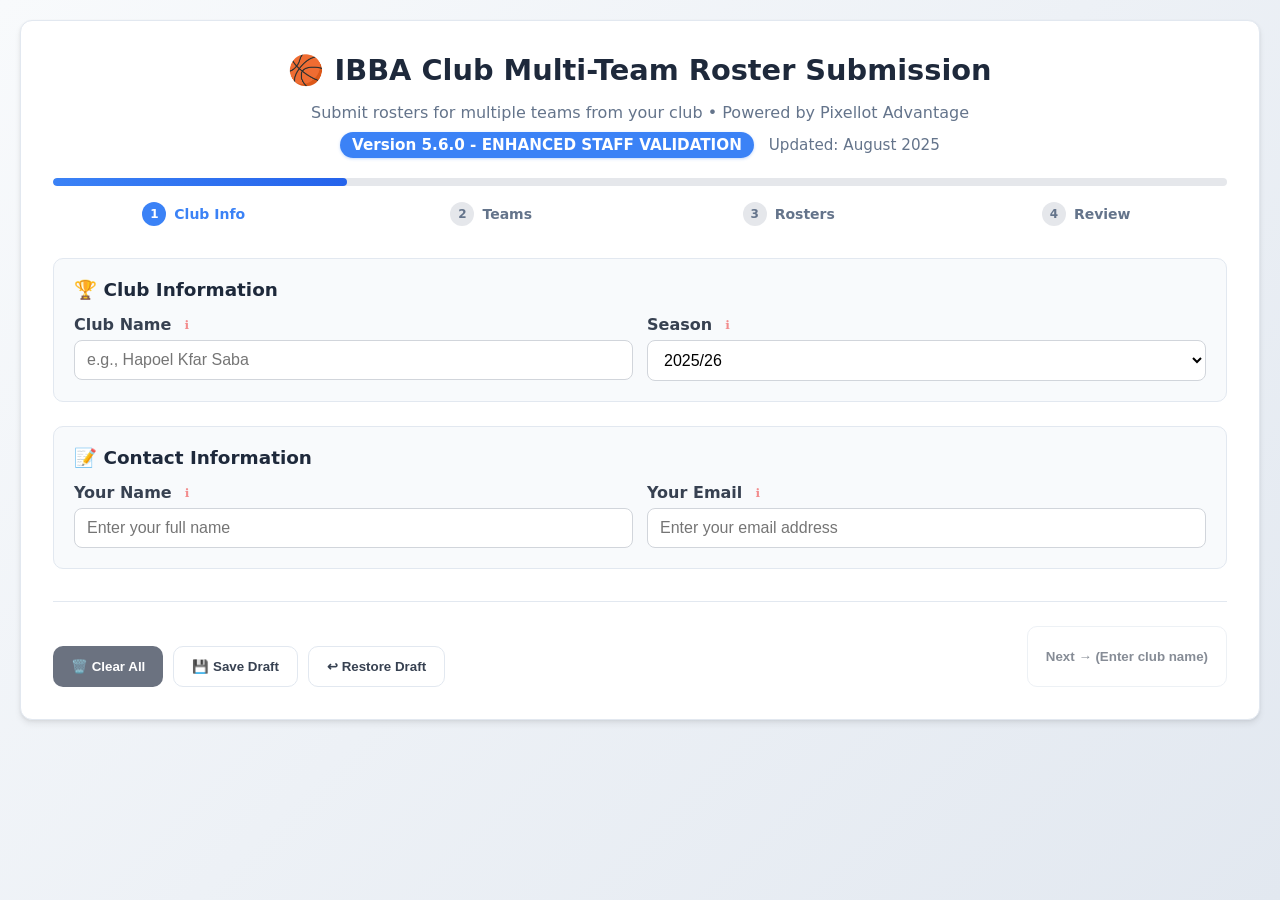
==== index.html @ 39c3c9fa "Update index.html" ====
<!DOCTYPE html>
<html lang="en">
<head>
  <meta charset="UTF-8" />
  <meta name="viewport" content="width=device-width, initial-scale=1" />
  <title>IBBA Club Multi-Team Roster Submission – Pixellot Advantage</title>
  <meta name="description" content="IBBA multi-team roster submission with progress tracking and bulk operations." />

  <style>
    :root {
      --bg: #f8fafc; --bg-2: #e2e8f0; --card: #ffffff; --ink: #1e293b; --ink-2: #374151;
      --muted: #64748b; --brand: #3b82f6; --brand-600: #2563eb; --ok: #10b981; --ok-600: #059669;
      --warn: #f59e0b; --err: #ef4444; --err-bg: #fef2f2; --err-brd: #fecaca; --ring: rgba(59,130,246,.12); --brd: #e2e8f0;
    }
    * { box-sizing: border-box; }
    html, body { height: 100%; }
    body { margin: 0; padding: 20px; min-height: 100vh; background: linear-gradient(135deg, var(--bg) 0%, var(--bg-2) 100%);
      font-family: system-ui, -apple-system, Segoe UI, Roboto, Helvetica, Arial, "Apple Color Emoji", "Segoe UI Emoji"; color: var(--ink); }
    
    .container { max-width: 1400px; margin: 0 auto; background: var(--card); border: 1px solid var(--brd); border-radius: 12px; padding: 32px;
      box-shadow: 0 4px 6px rgba(0,0,0,.07), 0 1px 3px rgba(0,0,0,.06); }
    
    h1 { font-size: clamp(1.8rem, 2.2vw, 2.5rem); font-weight: 800; text-align: center; margin: 0 0 6px; }
    .subtitle { text-align: center; color: var(--muted); margin-bottom: 14px; }
    .version-info { text-align: center; margin-bottom: 24px; font-size: .95rem; color: var(--muted); }
    .version { background: var(--brand); color: #fff; padding: 4px 12px; border-radius: 16px; font-weight: 700; margin-right: 10px; box-shadow: 0 1px 3px rgba(59,130,246,.3); }

    /* Progress Bar */
    .progress-container { margin-bottom: 32px; }
    .progress-bar { width: 100%; height: 8px; background: #e5e7eb; border-radius: 4px; overflow: hidden; margin-bottom: 16px; }
    .progress-fill { height: 100%; background: linear-gradient(90deg, var(--brand), var(--brand-600)); transition: width 0.3s ease; border-radius: 4px; }
    
    .steps { 
      display: flex; 
      flex-direction: row !important; 
      justify-content: space-between; 
      margin-bottom: 16px; 
      gap: 16px; 
    }
    .step { 
      display: flex; 
      flex-direction: row !important;
      align-items: center; 
      flex: 1; 
      justify-content: center; 
    }
    .step-circle { width: 24px; height: 24px; border-radius: 50%; display: flex; align-items: center; justify-content: center; font-size: 12px; font-weight: 700; margin-right: 8px; position: relative; z-index: 1; }
    .step.pending .step-circle { background: #e5e7eb; color: var(--muted); }
    .step.active .step-circle { background: var(--brand); color: white; }
    .step.completed .step-circle { background: var(--ok); color: white; }
    .step-label { font-size: 14px; font-weight: 600; }
    .step.pending .step-label { color: var(--muted); }
    .step.active .step-label { color: var(--brand); }
    .step.completed .step-label { color: var(--ok); }

    /* Form Steps */
    .form-step { display: none; }
    .form-step.active { display: block; animation: fadeIn 0.3s ease; }
    @keyframes fadeIn { from { opacity: 0; transform: translateY(10px); } to { opacity: 1; transform: translateY(0); } }

    .form-section { margin-bottom: 24px; background: #f8fafc; padding: 20px; border-radius: 10px; border: 1px solid var(--brd); }
    .form-section h2 { font-size: 1.15rem; font-weight: 700; margin: 0 0 14px; }
    .grid { display: grid; grid-template-columns: repeat(12, 1fr); gap: 14px; }
    .col-6 { grid-column: span 6; } .col-4 { grid-column: span 4; } .col-3 { grid-column: span 3; } .col-12 { grid-column: 1 / -1; }
    label { display: block; font-weight: 700; color: var(--ink-2); margin-bottom: 6px; }
    input, select { width: 100%; padding: 10px 12px; border: 1px solid #d1d5db; border-radius: 8px; font-size: 16px; background: #fff; }
    input:focus, select:focus { outline: none; border-color: var(--brand); box-shadow: 0 0 0 4px var(--ring); }

    /* Inline field error */
    .field-error { display:none; margin-top:6px; padding:10px 12px; border-radius:8px;
      background: var(--err-bg); border:1px solid var(--err-brd); color:#991b1b; font-weight:600; font-size:.9rem; }
    .input-error { border-color: var(--err) !important; background: var(--err-bg) !important; }

    /* Teams Management */
    .teams-section { margin-bottom: 28px; }
    .teams-section h2 { font-size: 1.35rem; font-weight: 800; margin: 0 0 14px; position: relative; }
    .teams-section h2::after { content: ""; position: absolute; bottom: -6px; left: 0; width: 90px; height: 3px; background: var(--brand); }

    .team-card { background: #fff; border: 2px solid var(--brd); border-radius: 12px; padding: 20px; margin-bottom: 16px; position: relative; transition: all 0.2s ease; }
    .team-card:hover { border-color: var(--brand); box-shadow: 0 4px 12px rgba(59,130,246,0.1); }
    .team-card.complete { border-color: var(--ok); background: linear-gradient(135deg, #f0fdf4 0%, #f9fdf9 100%); }
    .team-card.incomplete { border-color: var(--warn); }

    .team-header { display: flex; justify-content: between; align-items: center; margin-bottom: 16px; }
    .team-title { font-size: 1.2rem; font-weight: 700; color: var(--ink); flex-grow: 1; }
    .team-status { padding: 4px 12px; border-radius: 16px; font-size: 12px; font-weight: 700; text-transform: uppercase; }
    .team-status.complete { background: var(--ok); color: white; }
    .team-status.incomplete { background: var(--warn); color: white; }
    .team-status.empty { background: #e5e7eb; color: var(--muted); }

    .team-info { display: grid; grid-template-columns: 1fr 1fr 1fr auto; gap: 12px; align-items: end; }
    .remove-team { background: var(--err); color: white; border: none; padding: 8px 12px; border-radius: 6px; cursor: pointer; font-weight: 600; }
    .remove-team:hover { background: #dc2626; }

    .add-team-card { border: 2px dashed var(--brd); background: #f9fafb; text-align: center; padding: 40px 20px; border-radius: 12px; cursor: pointer; transition: all 0.2s ease; }
    .add-team-card:hover { border-color: var(--brand); background: #f0f9ff; }
    .add-team-icon { font-size: 2rem; color: var(--brand); margin-bottom: 12px; }

    /* Roster Management */
    .roster-section { margin-bottom: 28px; }
    .roster-section h2 { font-size: 1.35rem; font-weight: 800; margin: 0 0 14px; position: relative; }
    .roster-section h2::after { content: ""; position: absolute; bottom: -6px; left: 0; width: 90px; height: 3px; background: var(--brand); }

    .team-selector { margin-bottom: 20px; }
    .team-tabs { display: flex; gap: 8px; margin-bottom: 20px; flex-wrap: wrap; }
    .team-tab { padding: 10px 16px; border: 2px solid var(--brd); border-radius: 8px; background: #fff; cursor: pointer; font-weight: 600; transition: all 0.2s ease; position: relative; }
    .team-tab:hover { border-color: var(--brand); }
    .team-tab.active { border-color: var(--brand); background: var(--brand); color: white; }
    .team-tab.complete::after { content: "✓"; position: absolute; top: -8px; right: -8px; background: var(--ok); color: white; border-radius: 50%; width: 20px; height: 20px; display: flex; align-items: center; justify-content: center; font-size: 12px; font-weight: 700; }

    table { width: 100%; border-collapse: collapse; background: #fff; border-radius: 10px; overflow: hidden; border: 1px solid var(--brd); }
    th { background: #f8fafc; color: #374151; padding: 12px 10px; text-align: left; font-size: .8rem; text-transform: uppercase; letter-spacing: .4px; border-bottom: 2px solid #e5e7eb; }
    td { padding: 8px 10px; border-bottom: 1px solid #f3f4f6; }
    tr:hover { background: #f9fafb; } tr:nth-child(even) { background: #fbfcff; }
    .staff-row { background: #f0f9ff !important; }
    .jersey-input { text-align: center; font-weight: 700; }
    .duplicate { border-color: var(--err) !important; background: var(--err-bg) !important; }
    .invalid-email { border-color: var(--err) !important; background: var(--err-bg) !important; }

    /* Bulk Operations */
    .bulk-ops { margin-bottom: 16px; padding: 20px; background: linear-gradient(135deg, #f0f9ff 0%, #e0f2fe 100%); border: 1px solid #0ea5e9; border-radius: 12px; }
    .bulk-ops h3 { margin: 0 0 16px; font-size: 16px; font-weight: 700; color: #0369a1; display: flex; align-items: center; gap: 8px; }
    
    .bulk-workflow { display: flex; gap: 24px; align-items: flex-start; margin-bottom: 16px; }
    .bulk-step { display: flex; align-items: flex-start; gap: 12px; flex: 1; }
    .step-number { width: 28px; height: 28px; background: var(--brand); color: white; border-radius: 50%; display: flex; align-items: center; justify-content: center; font-size: 14px; font-weight: 700; flex-shrink: 0; margin-top: 4px; }
    .step-content { display: flex; flex-direction: column; gap: 6px; width: 100%; }
    .step-content label { font-size: 14px; font-weight: 600; color: #1e40af; margin: 0; }
    .step-content small { color: #64748b; font-size: 12px; line-height: 1.3; }
    
    .bulk-select-all { display: flex; align-items: center; gap: 8px; cursor: pointer; }
    .bulk-select-all input { width: auto; margin: 0; }
    
    .bulk-select { padding: 8px 12px; border: 1px solid #d1d5db; border-radius: 8px; font-size: 14px; background: white; width: 100%; }
    .bulk-step .btn { margin-right: 8px; margin-bottom: 4px; padding: 8px 16px; font-size: 14px; }
    
    .bulk-status { padding: 12px 16px; background: rgba(59, 130, 246, 0.1); border: 1px solid rgba(59, 130, 246, 0.2); border-radius: 8px; text-align: center; }
    .bulk-status span { font-weight: 600; color: var(--brand); }
    
    .selected-row { background-color: #dbeafe !important; border-left: 4px solid var(--brand) !important; }

    .status { display: none; padding: 12px 14px; border-radius: 10px; margin-bottom: 12px; font-weight: 600; }
    .status--warn { background: var(--err-bg); color: #991b1b; border: 1px solid var(--err-brd); }
    .status--ok { background: #f0fdf4; color: #166534; border: 1px solid #bbf7d0; }

    .buttons { display: flex; flex-wrap: wrap; gap: 10px; justify-content: center; margin-top: 20px; }
    .btn { padding: 12px 18px; border: none; border-radius: 10px; font-weight: 800; cursor: pointer; transition: transform .12s ease, background .12s ease, opacity .12s ease; }
    .btn:disabled { opacity: .6; cursor: not-allowed; }
    .btn-primary { background: var(--brand); color: #fff; } .btn-primary:hover:not(:disabled) { background: var(--brand-600); transform: translateY(-1px); }
    .btn-secondary { background: #6b7280; color: #fff; } .btn-secondary:hover:not(:disabled) { background: #4b5563; transform: translateY(-1px); }
    .btn-success { background: var(--ok); color: #fff; } .btn-success:hover:not(:disabled) { background: var(--ok-600); transform: translateY(-1px); }
    .btn-outline { background: transparent; color: var(--ink-2); border: 1px solid var(--brd); }

    .loading { display: none; text-align: center; color: var(--brand); font-weight: 800; margin-top: 10px; }
    .table-tools { display: flex; gap: 8px; align-items: center; margin-bottom: 10px; flex-wrap: wrap; }

    .step-navigation { display: flex; justify-content: space-between; margin-top: 32px; padding-top: 24px; border-top: 1px solid var(--brd); }

    .no-teams-message { text-align: center; padding: 60px 20px; color: var(--muted); }
    .no-teams-message .icon { font-size: 3rem; margin-bottom: 16px; }

    .overview-grid { display: grid; grid-template-columns: repeat(auto-fit, minmax(300px, 1fr)); gap: 20px; }
    .overview-card { background: #fff; border: 1px solid var(--brd); border-radius: 10px; padding: 20px; }
    .overview-card h3 { margin: 0 0 12px; color: var(--brand); }
    .overview-stats { display: flex; gap: 16px; margin-bottom: 12px; }
    .stat { text-align: center; }
    .stat-number { font-size: 1.5rem; font-weight: 700; color: var(--brand); }
    .stat-label { font-size: 12px; color: var(--muted); text-transform: uppercase; }

    /* Mandatory field indicator */
    .required::after {
      content: " *";
      color: var(--err);
      font-weight: bold;
    }

    /* Tooltip styles */
    .tooltip {
      position: relative;
      cursor: help;
      display: inline-block;
    }

    .tooltip::after {
      content: "ℹ️";
      position: absolute;
      right: -18px;
      top: 50%;
      transform: translateY(-50%);
      font-size: 12px;
      opacity: 0.6;
      pointer-events: none;
    }

    .tooltip:hover::after {
      opacity: 1;
    }

    .tooltip .tooltiptext {
      visibility: hidden;
      width: 260px;
      background-color: #333;
      color: #fff;
      text-align: left;
      border-radius: 6px;
      padding: 8px 12px;
      position: absolute;
      z-index: 1000;
      bottom: 125%;
      left: 0;
      opacity: 0;
      transition: opacity 0.3s;
      font-size: 13px;
      line-height: 1.4;
      box-shadow: 0 4px 12px rgba(0,0,0,0.2);
      pointer-events: none;
    }

    .tooltip .tooltiptext::before {
      content: "";
      position: absolute;
      top: 100%;
      left: 20px;
      border-width: 5px;
      border-style: solid;
      border-color: #333 transparent transparent transparent;
    }

    .tooltip:hover .tooltiptext {
      visibility: visible;
      opacity: 1;
    }

    .tooltip.tooltip-right .tooltiptext {
      left: auto;
      right: 0;
    }

    .tooltip.tooltip-right .tooltiptext::before {
      left: auto;
      right: 20px;
    }

    /* === ENHANCED SUBMISSION PROTECTION STYLES === */
    .form-submitting {
      pointer-events: none !important;
      user-select: none !important;
      position: relative;
    }

    .form-submitting::before {
      content: "";
      position: absolute;
      top: 0;
      left: 0;
      right: 0;
      bottom: 0;
      background: rgba(255, 255, 255, 0.8);
      z-index: 1000;
      cursor: not-allowed;
    }

    .btn-submitting {
      background: #6b7280 !important;
      color: white !important;
      pointer-events: none !important;
      cursor: not-allowed !important;
      position: relative;
    }

    .btn-submitting::after {
      content: "";
      position: absolute;
      top: 50%;
      left: 50%;
      width: 16px;
      height: 16px;
      margin: -8px 0 0 -8px;
      border: 2px solid transparent;
      border-top-color: #ffffff;
      border-radius: 50%;
      animation: spin 1s linear infinite;
    }

    @keyframes spin {
      0% { transform: rotate(0deg); }
      100% { transform: rotate(360deg); }
    }

    .pulse-dot {
      width: 8px;
      height: 8px;
      background: #3b82f6;
      border-radius: 50%;
      animation: pulse 1s ease-in-out infinite;
    }

    @keyframes pulse {
      0%, 100% { opacity: 0.5; transform: scale(1); }
      50% { opacity: 1; transform: scale(1.2); }
    }

    .quick-message {
      position: fixed;
      top: 20px;
      right: 20px;
      padding: 15px 20px;
      border-radius: 8px;
      font-weight: 600;
      z-index: 10001;
      animation: slideInRight 0.3s ease;
    }

    .quick-message.warning {
      background: #fbbf24;
      color: white;
    }

    .quick-message.info {
      background: #3b82f6;
      color: white;
    }

    @keyframes slideInRight {
      from { opacity: 0; transform: translateX(100px); }
      to { opacity: 1; transform: translateX(0); }
    }

    @media (max-width: 900px) {
      .tooltip::after {
        right: -15px;
        font-size: 11px;
      }
      
      .tooltip .tooltiptext {
        width: 220px;
        font-size: 12px;
        left: -50px;
        max-width: calc(100vw - 40px);
      }
      
      .tooltip.tooltip-right .tooltiptext {
        right: -50px;
        left: auto;
      }
    }

    @media (max-width: 600px) {
      .col-6, .col-4, .col-3 { grid-column: 1 / -1; }
      .container { padding: 18px; }
      table { display: block; overflow-x: auto; white-space: nowrap; }
      .bulk-workflow { flex-direction: column; gap: 16px; }
      .bulk-step { flex-direction: row; align-items: center; }
      .step-content { margin-left: 8px; }
      .steps { flex-direction: column; gap: 8px; }
      .step::after { display: none; }
      .team-info { grid-template-columns: 1fr; gap: 12px; }
      .team-tabs { justify-content: center; }
      .overview-grid { grid-template-columns: 1fr; }
      
      .tooltip .tooltiptext {
        width: 200px;
        left: -75px;
      }
      
      .tooltip.tooltip-right .tooltiptext {
        right: -75px;
        left: auto;
      }
    }
  </style>
</head>
<body>
  <div class="container" role="main">
    <h1>🏀 IBBA Club Multi-Team Roster Submission</h1>
    <p class="subtitle">Submit rosters for multiple teams from your club • Powered by Pixellot Advantage</p>

    <div class="version-info" aria-live="polite">
      <span id="versionBadge" class="version">Version 5.6.0 - ENHANCED STAFF VALIDATION</span>
      <span class="date">Updated: August 2025</span>
    </div>

    <!-- Progress Indicator -->
    <div class="progress-container">
      <div class="progress-bar">
        <div id="progressFill" class="progress-fill" style="width: 25%"></div>
      </div>
      <div class="steps">
        <div class="step active" data-step="1">
          <div class="step-circle">1</div>
          <div class="step-label">Club Info</div>
        </div>
        <div class="step pending" data-step="2">
          <div class="step-circle">2</div>
          <div class="step-label">Teams</div>
        </div>
        <div class="step pending" data-step="3">
          <div class="step-circle">3</div>
          <div class="step-label">Rosters</div>
        </div>
        <div class="step pending" data-step="4">
          <div class="step-circle">4</div>
          <div class="step-label">Review</div>
        </div>
      </div>
    </div>

    <form id="clubForm" novalidate>
      <!-- Step 1: Club Information -->
      <div class="form-step active" data-step="1">
        <section class="form-section" aria-labelledby="club-info-h">
          <h2 id="club-info-h">🏆 Club Information</h2>
          <div class="grid">
            <div class="col-6">
              <label for="clubName" class="required tooltip">Club Name
                <span class="tooltiptext">Enter your basketball club's official name (e.g., "Hapoel Kfar Saba", "Maccabi Tel Aviv")</span>
              </label>
              <input id="clubName" name="clubName" type="text" placeholder="e.g., Hapoel Kfar Saba" autocomplete="organization" required />
              <div id="clubNameError" class="field-error" role="alert" aria-live="assertive"></div>
            </div>
            <div class="col-6">
              <label for="season" class="required tooltip">Season
                <span class="tooltiptext">Select the basketball season year for this roster submission</span>
              </label>
              <select id="season" name="season" required></select>
              <div id="seasonError" class="field-error" role="alert" aria-live="assertive"></div>
            </div>
          </div>
        </section>

        <section class="form-section" aria-labelledby="contact-h">
          <h2 id="contact-h">📝 Contact Information</h2>
          <div class="grid">
            <div class="col-6">
              <label for="submitterName" class="required tooltip">Your Name
                <span class="tooltiptext">Enter your full name as the person submitting this roster (coach, manager, or club official)</span>
              </label>
              <input id="submitterName" name="submitterName" type="text" placeholder="Enter your full name" autocomplete="name" required />
              <div id="submitterNameError" class="field-error" role="alert" aria-live="assertive"></div>
            </div>
            <div class="col-6">
              <label for="submitterEmail" class="required tooltip">Your Email
                <span class="tooltiptext">Enter your email address - this will be included in the CSV file for contact purposes</span>
              </label>
              <input id="submitterEmail" name="submitterEmail" type="email" placeholder="Enter your email address" autocomplete="email" inputmode="email" required />
              <div id="submitterEmailError" class="field-error" role="alert" aria-live="assertive"></div>
            </div>
          </div>
        </section>
      </div>

      <!-- Step 2: Teams Management -->
      <div class="form-step" data-step="2">
        <section class="teams-section" aria-labelledby="teams-h">
          <h2 id="teams-h">👥 Team Management</h2>
          <p class="subtitle">Add all the teams from your club that need roster submission</p>
          
          <div id="teamsContainer">
            <!-- Teams will be added here dynamically -->
          </div>
          
          <div class="add-team-card" id="addTeamCard">
            <div class="add-team-icon">➕</div>
            <h3>Add New Team</h3>
            <p>Click to add another team to your club</p>
          </div>
        </section>
      </div>

      <!-- Step 3: Rosters -->
      <div class="form-step" data-step="3">
        <div id="noTeamsMessage" class="no-teams-message">
          <div class="icon">🏀</div>
          <h3>No Teams Added Yet</h3>
          <p>Go back to step 2 to add teams before managing rosters</p>
        </div>

        <div id="rosterManagement" style="display: none;">
          <section class="roster-section" aria-labelledby="roster-h">
            <h2 id="roster-h">📝 Team Rosters</h2>
            
            <div class="team-selector">
              <p class="subtitle">Select a team to manage its roster</p>
              <div id="teamTabs" class="team-tabs">
                <!-- Team tabs will be added here dynamically -->
              </div>
            </div>

            <div id="activeRosterSection" style="display: none;">
              <div id="dupWarn" class="status status--warn" role="alert" aria-live="assertive"></div>
              <div id="emailWarn" class="status status--warn" role="alert" aria-live="assertive"></div>
              
              <!-- Players Section -->
              <div class="roster-section">
                <h3>🎯 Players</h3>
                
                <!-- Bulk Operations -->
                <div class="bulk-ops">
                  <h3>⚡ Bulk Operations</h3>
                  <div class="bulk-workflow">
                    <div class="bulk-step">
                      <span class="step-number">1</span>
                      <div class="step-content">
                        <label class="bulk-select-all">
                          <input type="checkbox" id="selectAllPlayers">
                          <strong>Select Players</strong>
                        </label>
                        <small>Check individual players below or use "Select All"</small>
                      </div>
                    </div>
                    
                    <div class="bulk-step">
                      <span class="step-number">2</span>
                      <div class="step-content">
                        <label for="bulkPosition"><strong>Choose Position</strong></label>
                        <select id="bulkPosition" class="bulk-select">
                          <option value="">Choose position to apply...</option>
                          <option value="G">🏃‍♂️ Guard (G)</option>
                          <option value="F">🏀 Forward (F)</option>
                          <option value="C">🏢 Center (C)</option>
                        </select>
                      </div>
                    </div>
                    
                    <div class="bulk-step">
                      <span class="step-number">3</span>
                      <div class="step-content">
                        <button type="button" class="btn btn-primary" id="applyBulkPosition">
                          ✨ Apply Position
                        </button>
                        <button type="button" class="btn btn-outline" id="clearSelected">
                          🗑️ Clear Selection
                        </button>
                      </div>
                    </div>
                  </div>
                  
                  <div id="bulkStatus" class="bulk-status">
                    <span id="selectionCount">0 players selected</span>
                  </div>
                </div>

                <div class="table-tools">
                  <button type="button" class="btn btn-outline" id="addRowBtn">+ Add Player</button>
                  <button type="button" class="btn btn-outline" id="removeRowBtn">− Remove Last</button>
                  <span id="rowCountHelp" class="subtitle" aria-live="polite">0 rows</span>
                </div>
                
                <table aria-describedby="rowCountHelp">
                  <thead>
                    <tr>
                      <th style="width:40px">Select</th>
                      <th style="width:64px">S/N</th>
                      <th style="width:90px">Jersey #</th>
                      <th style="min-width:160px">First Name</th>
                      <th style="min-width:160px">Last Name</th>
                      <th style="width:90px">Height (CM)</th>
                      <th style="width:100px">Position</th>
                      <th style="min-width:220px">Email Address</th>
                    </tr>
                  </thead>
                  <tbody id="playersTable"></tbody>
                </table>
              </div>

              <!-- Staff Section -->
              <div class="roster-section">
                <h3>👨‍💼 Coaching Staff</h3>
                <p class="subtitle" style="margin-bottom: 16px; font-size: 14px; color: #64748b;">
                  <strong>Head Coach:</strong> All fields required. 
                  <strong>Other Staff:</strong> If first name is entered, all fields (first name, last name, email, and phone) are required.
                </p>
                <table>
                  <thead>
                    <tr>
                      <th style="width:64px">S/N</th>
                      <th style="width:140px">Role</th>
                      <th>First Name</th>
                      <th>Last Name</th>
                      <th style="width:100px">Position</th>
                      <th>Email Address</th>
                      <th style="width:140px">Phone</th>
                    </tr>
                  </thead>
                  <tbody id="staffTable">
                    <tr class="staff-row">
                      <td>17</td>
                      <td><strong>Head Coach</strong></td>
                      <td><input type="text" name="coach_first" placeholder="First name" required /></td>
                      <td><input type="text" name="coach_last" placeholder="Last name" required /></td>
                      <td>-</td>
                      <td><input type="email" name="coach_email" placeholder="Email" required /></td>
                      <td><input type="tel" name="coach_phone" placeholder="Phone" inputmode="tel" required /></td>
                    </tr>
                    <tr class="staff-row">
                      <td>18</td>
                      <td><strong>Asst. Coach</strong></td>
                      <td><input type="text" name="asst1_first" placeholder="First name" /></td>
                      <td><input type="text" name="asst1_last" placeholder="Last name" /></td>
                      <td>-</td>
                      <td><input type="email" name="asst1_email" placeholder="Email" /></td>
                      <td><input type="tel" name="asst1_phone" placeholder="Phone" inputmode="tel" /></td>
                    </tr>
                    <tr class="staff-row">
                      <td>19</td>
                      <td><strong>Asst. Coach</strong></td>
                      <td><input type="text" name="asst2_first" placeholder="First name" /></td>
                      <td><input type="text" name="asst2_last" placeholder="Last name" /></td>
                      <td>-</td>
                      <td><input type="email" name="asst2_email" placeholder="Email" /></td>
                      <td><input type="tel" name="asst2_phone" placeholder="Phone" inputmode="tel" /></td>
                    </tr>
                    <tr class="staff-row">
                      <td>20</td>
                      <td><strong>Asst. Coach</strong></td>
                      <td><input type="text" name="asst3_first" placeholder="First name" /></td>
                      <td><input type="text" name="asst3_last" placeholder="Last name" /></td>
                      <td>-</td>
                      <td><input type="email" name="asst3_email" placeholder="Email" /></td>
                      <td><input type="tel" name="asst3_phone" placeholder="Phone" inputmode="tel" /></td>
                    </tr>
                    <tr class="staff-row">
                      <td>21</td>
                      <td><strong>GM</strong></td>
                      <td><input type="text" name="gm_first" placeholder="First name" /></td>
                      <td><input type="text" name="gm_last" placeholder="Last name" /></td>
                      <td>-</td>
                      <td><input type="email" name="gm_email" placeholder="Email" /></td>
                      <td><input type="tel" name="gm_phone" placeholder="Phone" inputmode="tel" /></td>
                    </tr>
                  </tbody>
                </table>
              </div>
            </div>
          </section>
        </div>
      </div>

      <!-- Step 4: Review -->
      <div class="form-step" data-step="4">
        <section class="form-section">
          <h2>📋 Review Your Submission</h2>
          <div id="reviewContent"></div>
        </section>
      </div>

      <!-- Navigation Buttons -->
      <div class="step-navigation">
        <button type="button" class="btn btn-secondary" id="prevBtn" style="display: none;">← Previous</button>
        <div class="buttons">
          <button type="button" class="btn btn-secondary" id="clearBtn">🗑️ Clear All</button>
          <button type="button" class="btn btn-outline" id="saveBtn">💾 Save Draft</button>
          <button type="button" class="btn btn-outline" id="restoreBtn">↩ Restore Draft</button>
          <button type="button" class="btn btn-success" id="newBtn" style="display:none">📋 New Submission</button>
        </div>
        <button type="button" class="btn btn-primary" id="nextBtn">Next →</button>
        <button type="submit" class="btn btn-primary" id="submitBtn" style="display: none;">🚀 Submit All Teams</button>
      </div>

      <div id="loading" class="loading">🔄 Submitting your club rosters...</div>
      <div id="okMsg" class="status status--ok" role="status" aria-live="polite">✅ All team rosters submitted successfully!</div>
    </form>
  </div>

  <script>
    // === Configuration ===
    const EmailJSConfig = Object.freeze({
      publicKey: "_r4Y7hg0AGi5DhIcF",
      serviceId: "service_4bdvcf9",
      templateId: "template_6o8secn"
    });

    const DATA_SINK_URL = 'https://script.google.com/macros/s/AKfycbxchgyxazvH9t4N0prpLTboqeAlb6kRz6xUj-klQ1HIYtrZjs9qeKxWVqTttVJKdREj/exec';
    const DATA_SINK_KEY = 'Pixellot2@25';

    const APP_VERSION = '5.6.0 - ENHANCED STAFF VALIDATION';
    const BUILD_DATE = new Date().toISOString().slice(0,10);

    const CURRENT_SEASON_START_YEAR = 2025;
    const NEXT_SEASON_START_YEAR = 2026;
    const SWITCHOVER_DATE = new Date(2026, 7, 1);
    const FORCE_EXPOSE_NEXT_SEASON = false;

    const DEFAULT_PLAYER_ROWS = 16;
    const HARD_MAX_PLAYERS = 40;
    const MIN_REQUIRED_PLAYERS = 8; // Minimum required players per team
    const STORAGE_KEY = "ibbaMultiTeamDraft_v560"; // bumped for enhanced staff validation

    // === ENHANCED SUBMISSION PROTECTION GLOBALS ===
    let submissionState = {
      isSubmitting: false,
      lastSubmissionTime: 0,
      submissionId: null
    };

    const MIN_SUBMISSION_INTERVAL = 30000; // 30 seconds between attempts

    // === Data Structure ===
    let clubData = {
      clubName: '',
      season: '',
      submitterName: '',
      submitterEmail: '',
      teams: [] // { id, nickname, ageGroup, league, players: [], staff: [] }
    };

    let currentStep = 1;
    let totalSteps = 4;
    let activeTeamId = null;
    let teamIdCounter = 1;

    // === Enhanced Email Validation & Typo Correction ===
    function emailValid(email) {
      const e = (email || '').trim().toLowerCase();
      if (!e) return { ok: true };
      
      // Basic format check
      if (!/^[^\s@]+@[^\s@]+\.[^\s@]+$/.test(e)) return { ok: false };
      
      // Check for invalid patterns
      if (e.includes('..')) return { ok: false }; // Double dots anywhere
      if (e.includes('@.') || e.includes('.@')) return { ok: false }; // Dots adjacent to @
      if (e.startsWith('.') || e.endsWith('.')) return { ok: false }; // Starts or ends with dot
      if (e.includes('@-') || e.includes('-@')) return { ok: false }; // Hyphens adjacent to @
      
      // Split and validate parts
      const parts = e.split('@');
      if (parts.length !== 2) return { ok: false };
      
      const [localPart, domainPart] = parts;
      if (!localPart || !domainPart) return { ok: false };
      
      // Validate domain part has proper TLD
      const domainParts = domainPart.split('.');
      if (domainParts.length < 2) return { ok: false };
      
      // Check for empty parts in domain
      for (let i = 0; i < domainParts.length; i++) {
        if (!domainParts[i] || domainParts[i].length === 0) return { ok: false };
      }
      
      // TLD should be at least 2 characters
      const tld = domainParts[domainParts.length - 1];
      if (tld.length < 2) return { ok: false };
      
      // Common typo corrections
      const typoMap = {
        '.con': '.com', '.cmo': '.com', '.ocm': '.com', '.cpm': '.com',
        '@gamil.': '@gmail.', '@gmial.': '@gmail.', '@gmai.': '@gmail.',
        '@yahooo.': '@yahoo.', '@hotmial.': '@hotmail.', '@outlok.': '@outlook.'
      };
      
      for (const k in typoMap) {
        if (e.includes(k)) return { ok: false, suggestion: e.replace(k, typoMap[k]) };
      }
      
      return { ok: true };
    }

    function formatEmail(email) {
      if (!email) return '';
      return email.trim().toLowerCase();
    }

    // === Inline Error Helpers ===
    function showFieldError(inputEl, msg, errorElId) {
      const box = document.getElementById(errorElId);
      if (box) {
        box.textContent = msg;
        box.style.display = 'block';
      }
      if (inputEl) {
        inputEl.classList.add('input-error');
        inputEl.setAttribute('aria-invalid', 'true');
      }
    }

    function clearFieldError(inputEl, errorElId) {
      const box = document.getElementById(errorElId);
      if (box) {
        box.textContent = '';
        box.style.display = 'none';
      }
      if (inputEl) {
        inputEl.classList.remove('input-error');
        inputEl.removeAttribute('aria-invalid');
      }
    }

    // === Enhanced Utility Functions ===
    function clean(s) { 
      return (s ?? '').toString().trim(); 
    }

    function ucWords(str="") { 
      return str.toLowerCase().replace(/\b\w/g, ch => ch.toUpperCase()); 
    }
    
    function properCase(str="") {
      // Split by spaces and process each word
      return str.split(' ').map(word => {
        // Handle empty strings
        if (!word) return word;
        
        // Check for all caps (like "URI") - convert to proper case
        if (word === word.toUpperCase() && word.length > 1) {
          return word.charAt(0).toUpperCase() + word.slice(1).toLowerCase();
        }
        
        // Check for mixed case (like "RoIZ") - convert to proper case
        const hasLowerCase = /[a-z]/.test(word);
        const hasUpperCase = /[A-Z]/.test(word);
        if (hasLowerCase && hasUpperCase) {
          return word.charAt(0).toUpperCase() + word.slice(1).toLowerCase();
        }
        
        // Already properly formatted
        if (word.charAt(0) === word.charAt(0).toUpperCase() && 
            word.slice(1) === word.slice(1).toLowerCase()) {
          return word;
        }
        
        // Default: capitalize first letter, lowercase the rest
        return word.charAt(0).toUpperCase() + word.slice(1).toLowerCase();
      }).join(' ');
    }

    function ucName(s) { 
      return properCase(clean(s)); 
    }

    // === Enhanced Height Validation ===
    function normHeight(val) {
      const h = parseInt(String(val).trim(), 10);
      if (!Number.isFinite(h)) return '';
      if (h < 100 || h > 272) return '';
      return String(h);
    }

    function validateHeightInput(input) {
      const value = input.value.trim();
      if (!value) return true; // Empty is OK
      
      const height = parseInt(value, 10);
      if (isNaN(height) || height < 100 || height > 272) {
        input.classList.add('input-error');
        input.setAttribute('aria-invalid', 'true');
        return false;
      } else {
        input.classList.remove('input-error');
        input.removeAttribute('aria-invalid');
        return true;
      }
    }

    function leagueToEnglish(h) {
      const map = {
        'רגיל': 'Regular',
        'מחוזית': 'Regional',
        'ארצית': 'National',
        'לאומית': '2nd Division',
        'על': '1st Division'
      };
      return map[h] || 'Unknown League';
    }

    function ageGroupToEnglish(h) {
      const map = {
        'קט-סל ב': 'U11',
        'קט-סל א': 'U12', 
        'ילדים ב': 'U13 Boys',
        'ילדות ב': 'U13 Girls',
        'ילדים א': 'U14 Boys',
        'ילדות א': 'U14 Girls',
        'נערים ב': 'U15 Boys',
        'נערות ב': 'U16 Girls',
        'נערים א': 'U16 Boys',
        'נערות א': 'U18 Girls',
        'נוער': 'U18 Boys',
        'בוגרים': 'Adults Men',
        'בוגרות': 'Adults Women'
      };
      return map[h] || 'Unknown Age Group';
    }

    function positionToFullName(pos) {
      const map = { 'G': 'Guard', 'F': 'Forward', 'C': 'Center' };
      return map[pos] || pos;
    }

    function seasonLabel(fromYear) {
      const toYear = (fromYear + 1).toString().slice(-2);
      return `${fromYear}/${toYear}`;
    }

    function populateSeasonSelect() {
      const sel = document.getElementById('season');
      if (!sel) return;
      
      sel.innerHTML = '';
      const seasons = [CURRENT_SEASON_START_YEAR];
      const exposeNext = FORCE_EXPOSE_NEXT_SEASON || (new Date() >= SWITCHOVER_DATE);
      if (exposeNext) seasons.push(NEXT_SEASON_START_YEAR);
      
      for (const y of seasons) {
        const opt = document.createElement('option');
        opt.value = `${y}-${y + 1}`;
        opt.textContent = seasonLabel(y);
        sel.appendChild(opt);
      }
      
      // Set default value
      const defaultYear = exposeNext ? NEXT_SEASON_START_YEAR : CURRENT_SEASON_START_YEAR;
      sel.value = `${defaultYear}-${defaultYear + 1}`;
    }

    // === Enhanced Multi-Step Navigation ===
    function updateProgress() {
      const progress = (currentStep / totalSteps) * 100;
      document.getElementById('progressFill').style.width = progress + '%';
      
      document.querySelectorAll('.step').forEach((step, index) => {
        const stepNum = index + 1;
        step.classList.remove('active', 'completed', 'pending');
        
        if (stepNum < currentStep) {
          step.classList.add('completed');
          step.querySelector('.step-circle').textContent = '✓';
        } else if (stepNum === currentStep) {
          step.classList.add('active');
          step.querySelector('.step-circle').textContent = stepNum;
        } else {
          step.classList.add('pending');
          step.querySelector('.step-circle').textContent = stepNum;
        }
      });
    }

    function showStep(step) {
      document.querySelectorAll('.form-step').forEach(el => el.classList.remove('active'));
      document.querySelector(`.form-step[data-step="${step}"]`).classList.add('active');
      
      const prevBtn = document.getElementById('prevBtn');
      const nextBtn = document.getElementById('nextBtn');
      const submitBtn = document.getElementById('submitBtn');
      
      prevBtn.style.display = step > 1 ? 'block' : 'none';
      nextBtn.style.display = step < totalSteps ? 'block' : 'none';
      submitBtn.style.display = step === totalSteps ? 'block' : 'none';
      
      updateNextButtonState();
      
      window.scrollTo({ top: 0, behavior: 'smooth' });
      
      if (step === 3) {
        updateRosterView();
      } else if (step === 4) {
        updateReviewContent();
      }
    }

    function updateNextButtonState() {
      const nextBtn = document.getElementById('nextBtn');
      if (!nextBtn || nextBtn.style.display === 'none') return;
      
      let canProceed = false;
      let reasonText = '';
      
      if (currentStep === 1) {
        const clubName = document.getElementById('clubName').value.trim();
        const season = document.getElementById('season').value;
        const submitterName = document.getElementById('submitterName').value.trim();
        const submitterEmail = document.getElementById('submitterEmail').value.trim();
        
        const hasAllFields = clubName && season && submitterName && submitterEmail;
        const emailResult = emailValid(submitterEmail);
        
        canProceed = hasAllFields && emailResult.ok;
        
        if (!clubName) reasonText = 'Enter club name';
        else if (!season) reasonText = 'Select season';
        else if (!submitterName) reasonText = 'Enter your name';
        else if (!submitterEmail) reasonText = 'Enter your email';
        else if (!emailResult.ok) reasonText = 'Enter valid email';
        
      } else if (currentStep === 2) {
        const hasTeams = clubData.teams.length > 0;
        const allTeamsComplete = clubData.teams.every(team => isTeamComplete(team));
        
        canProceed = hasTeams && allTeamsComplete;
        
        if (!hasTeams) {
          reasonText = 'Add at least one team';
        } else if (!allTeamsComplete) {
          const incompleteCount = clubData.teams.filter(t => !isTeamComplete(t)).length;
          reasonText = `Complete age group and league for ${incompleteCount} team(s)`;
        }
      } else if (currentStep === 3) {
        if (activeTeamId) {
          saveCurrentTeamRoster();
        }
        
        const incompleteTeams = [];
        clubData.teams.forEach(team => {
          const completePlayers = team.players?.filter(p => p.jersey && p.first && p.last && p.position) || [];
          const hasMinPlayers = completePlayers.length >= MIN_REQUIRED_PLAYERS;
          const hasStaff = team.staff?.some(s => s.first && s.last) || false;
          
          if (!hasMinPlayers || !hasStaff) {
            incompleteTeams.push(team);
          }
        });
        
        canProceed = incompleteTeams.length === 0;
        
        if (!canProceed) {
          reasonText = `${incompleteTeams.length} team(s) need ${MIN_REQUIRED_PLAYERS}+ players and staff`;
        }
      }
      
      if (canProceed) {
        nextBtn.disabled = false;
        nextBtn.textContent = 'Next →';
        nextBtn.style.opacity = '1';
        nextBtn.style.cursor = 'pointer';
        nextBtn.title = '';
        nextBtn.classList.remove('btn-outline');
        nextBtn.classList.add('btn-primary');
      } else {
        nextBtn.disabled = true;
        nextBtn.textContent = reasonText ? `Next → (${reasonText})` : 'Next →';
        nextBtn.style.opacity = '0.6';
        nextBtn.style.cursor = 'not-allowed';
        nextBtn.title = reasonText;
        nextBtn.classList.remove('btn-primary');
        nextBtn.classList.add('btn-outline');
      }
    }

    // === Enhanced Form Validation ===
    function validateCurrentStep() {
      if (currentStep === 1) {
        const clubNameField = document.getElementById('clubName');
        const seasonField = document.getElementById('season');
        const submitterNameField = document.getElementById('submitterName');
        const submitterEmailField = document.getElementById('submitterEmail');
        
        // Clear previous errors
        clearFieldError(clubNameField, 'clubNameError');
        clearFieldError(seasonField, 'seasonError');
        clearFieldError(submitterNameField, 'submitterNameError');
        clearFieldError(submitterEmailField, 'submitterEmailError');
        
        // Validate required fields
        if (!clubNameField.value.trim()) {
          showFieldError(clubNameField, 'Club name is required.', 'clubNameError');
          clubNameField.focus();
          return false;
        }
        
        if (!seasonField.value) {
          showFieldError(seasonField, 'Season selection is required.', 'seasonError');
          seasonField.focus();
          return false;
        }
        
        if (!submitterNameField.value.trim()) {
          showFieldError(submitterNameField, 'Your name is required.', 'submitterNameError');
          submitterNameField.focus();
          return false;
        }
        
        if (!submitterEmailField.value.trim()) {
          showFieldError(submitterEmailField, 'Your email is required.', 'submitterEmailError');
          submitterEmailField.focus();
          return false;
        }
        
        // Enhanced email validation with typo correction
        const emailResult = emailValid(submitterEmailField.value);
        if (!emailResult.ok && emailResult.suggestion) {
          const useCorrection = confirm(`Email typo detected!\n\nDid you mean: ${emailResult.suggestion}?`);
          if (useCorrection) {
            submitterEmailField.value = emailResult.suggestion;
          } else {
            showFieldError(submitterEmailField, `Please correct your email. Suggested: ${emailResult.suggestion}`, 'submitterEmailError');
            submitterEmailField.focus();
            return false;
          }
        } else if (!emailResult.ok) {
          showFieldError(submitterEmailField, 'Please enter a valid email address.', 'submitterEmailError');
          submitterEmailField.focus();
          return false;
        }
        
        saveClubInfo();
      } else if (currentStep === 2) {
        if (clubData.teams.length === 0) {
          alert('Please add at least one team before proceeding.');
          return false;
        }
        
        const incompleteTeams = clubData.teams.filter(team => !isTeamComplete(team));
        if (incompleteTeams.length > 0) {
          alert('Please complete all team information (age group and league are required) before proceeding.');
          return false;
        }
      } else if (currentStep === 3) {
        if (activeTeamId) {
          saveCurrentTeamRoster();
        }
        
        // Enhanced roster validation
        const validationResults = validateAllTeamRosters();
        if (!validationResults.valid) {
          alert(validationResults.message);
          return false;
        }
      }
      
      return true;
    }

    function validateAllTeamRosters() {
      for (const team of clubData.teams) {
        const teamName = getFullTeamName(team);
        
        // Check for at least 8 complete players
        const completePlayers = team.players?.filter(p => p.jersey && p.first && p.last && p.position) || [];
        if (completePlayers.length < MIN_REQUIRED_PLAYERS) {
          return {
            valid: false,
            message: `${teamName} needs at least ${MIN_REQUIRED_PLAYERS} complete players (jersey, first name, last name, position are required). Currently has ${completePlayers.length} complete players.`
          };
        }
        
        // Check for player completeness
        const playerValidation = validatePlayersCompleteness(team);
        if (playerValidation) {
          return {
            valid: false,
            message: `${teamName}: ${playerValidation}`
          };
        }
        
        // Check for duplicate jerseys
        const jerseys = team.players?.map(p => normJersey(p.jersey)).filter(Boolean) || [];
        const duplicates = jerseys.filter((jersey, index) => jerseys.indexOf(jersey) !== index);
        if (duplicates.length > 0) {
          return {
            valid: false,
            message: `${teamName} has duplicate jersey numbers: ${duplicates.join(', ')}`
          };
        }
        
        // Check head coach
        const headCoachValidation = validateHeadCoach(team);
        if (headCoachValidation) {
          return {
            valid: false,
            message: `${teamName}: ${headCoachValidation}`
          };
        }
        
        // Check staff completeness
        const staffValidation = validateStaffCompleteness(team);
        if (staffValidation) {
          return {
            valid: false,
            message: `${teamName}: ${staffValidation}`
          };
        }
        
        // Validate all email addresses
        const emailValidation = validateAllEmails(team);
        if (emailValidation) {
          return {
            valid: false,
            message: `${teamName}: ${emailValidation}`
          };
        }
      }
      
      return { valid: true };
    }

    function validatePlayersCompleteness(team) {
      const players = team.players || [];
      for (let i = 0; i < players.length; i++) {
        const player = players[i];
        const hasAny = player.jersey || player.first || player.last || player.position || player.email || player.height;
        
        if (hasAny) {
          if (!normJersey(player.jersey)) return `Player ${i + 1} is missing jersey number`;
          if (!player.first?.trim()) return `Player ${i + 1} is missing first name`;
          if (!player.last?.trim()) return `Player ${i + 1} is missing last name`;
          if (!player.position) return `Player ${i + 1} is missing position`;
          
          // Validate height if provided
          if (player.height) {
            const height = parseInt(player.height, 10);
            if (isNaN(height) || height < 100 || height > 272) {
              return `Player ${i + 1} has invalid height (must be between 100-272 cm)`;
            }
          }
        }
      }
      return null;
    }

    function validateHeadCoach(team) {
      const staff = team.staff || [];
      const headCoach = staff[0]; // Head coach is always first
      
      if (!headCoach) return 'Head coach information is required';
      if (!headCoach.first?.trim()) return 'Head coach first name is required';
      if (!headCoach.last?.trim()) return 'Head coach last name is required';
      if (!headCoach.email?.trim()) return 'Head coach email is required';
      if (!headCoach.phone?.trim()) return 'Head coach phone is required';
      
      return null;
    }

    function validateStaffCompleteness(team) {
      const staff = team.staff || [];
      const roles = ['Head Coach', 'Assistant Coach 1', 'Assistant Coach 2', 'Assistant Coach 3', 'General Manager'];
      
      for (let i = 0; i < staff.length; i++) {
        const staffMember = staff[i];
        const roleName = roles[i] || `Staff member ${i + 1}`;
        
        if (i === 0) {
          // Head coach - all fields required
          if (!staffMember.first?.trim()) return `${roleName} first name is required`;
          if (!staffMember.last?.trim()) return `${roleName} last name is required`;
          if (!staffMember.email?.trim()) return `${roleName} email is required`;
          if (!staffMember.phone?.trim()) return `${roleName} phone is required`;
        } else {
          // Other staff - if first name is filled, all fields required
          if (staffMember.first?.trim()) {
            if (!staffMember.last?.trim()) return `${roleName} last name is required when first name is entered`;
            if (!staffMember.email?.trim()) return `${roleName} email is required when first name is entered`;
            if (!staffMember.phone?.trim()) return `${roleName} phone is required when first name is entered`;
          }
        }
      }
      
      return null;
    }

    function validateAllEmails(team) {
      // Check player emails
      const players = team.players || [];
      for (let i = 0; i < players.length; i++) {
        const email = players[i].email?.trim();
        if (email) {
          const result = emailValid(email);
          if (!result.ok) {
            return `Player ${i + 1} has invalid email address`;
          }
        }
      }
      
      // Check staff emails
      const staff = team.staff || [];
      const roleNames = ['Head Coach', 'Assistant Coach 1', 'Assistant Coach 2', 'Assistant Coach 3', 'General Manager'];
      
      for (let i = 0; i < staff.length; i++) {
        const email = staff[i].email?.trim();
        if (email) {
          const result = emailValid(email);
          if (!result.ok) {
            return `${roleNames[i] || 'Staff member'} has invalid email address`;
          }
        }
      }
      
      return null;
    }

    function nextStep() {
      if (!validateCurrentStep()) return;
      
      if (currentStep < totalSteps) {
        currentStep++;
        showStep(currentStep);
        updateProgress();
      }
    }

    function prevStep() {
      if (currentStep > 1) {
        currentStep--;
        showStep(currentStep);
        updateProgress();
      }
    }

    // === Club Info Management ===
    function saveClubInfo() {
      clubData.clubName = properCase(document.getElementById('clubName').value.trim());
      clubData.season = document.getElementById('season').value;
      clubData.submitterName = properCase(document.getElementById('submitterName').value.trim());
      clubData.submitterEmail = formatEmail(document.getElementById('submitterEmail').value.trim());
    }

    // === Team Management ===
    function getFullTeamName(team) {
      const ageGroupEnglish = ageGroupToEnglish(team.ageGroup);
      if (team.nickname && team.nickname.trim()) {
        return `${clubData.clubName} ${team.nickname} (${ageGroupEnglish})`.trim();
      } else {
        return `${clubData.clubName} ${ageGroupEnglish}`.trim();
      }
    }

    function addTeam() {
      const team = {
        id: teamIdCounter++,
        nickname: '',
        ageGroup: '',
        league: '',
        players: [],
        staff: []
      };
      clubData.teams.push(team);
      renderTeams();
    }

    function removeTeam(teamId) {
      if (!confirm('Remove this team and all its roster data?')) return;
      clubData.teams = clubData.teams.filter(t => t.id !== teamId);
      if (activeTeamId === teamId) {
        activeTeamId = null;
      }
      renderTeams();
      updateRosterView();
    }

    function updateTeam(teamId, field, value) {
      const team = clubData.teams.find(t => t.id === teamId);
      if (team) {
        if (field === 'nickname') {
          value = formatTeamNickname(value);
        }
        team[field] = value;
        
        updateTeamStatus(teamId);
        updateNextButtonState();
      }
    }

    function formatTeamNickname(nickname) {
      if (!nickname) return nickname;
      
      const hasHebrew = /[\u0590-\u05FF]/.test(nickname);
      
      if (hasHebrew) {
        return nickname;
      } else {
        return ucWords(nickname.trim());
      }
    }

    function isTeamComplete(team) {
      return team.ageGroup && team.league;
    }

    function getTeamStatus(team) {
      if (!team.ageGroup || !team.league) return 'incomplete';
      return 'complete';
    }

    function updateTeamStatus(teamId) {
      const team = clubData.teams.find(t => t.id === teamId);
      if (!team) return;
      
      const status = getTeamStatus(team);
      const statusText = status === 'complete' ? 'Complete' : 'Incomplete';
      
      const teamCards = document.querySelectorAll('.team-card');
      teamCards.forEach(card => {
        const titleElement = card.querySelector('.team-title');
        if (titleElement && titleElement.textContent === `Team ${teamId}`) {
          const statusElement = card.querySelector('.team-status');
          if (statusElement) {
            statusElement.className = `team-status ${status}`;
            statusElement.textContent = statusText;
          }
          card.className = `team-card ${status}`;
        }
      });
    }

    function updateLeagueOptions(ageGroup, selectElement) {
      selectElement.innerHTML = '<option value="">Select League</option>';
      
      const noLeagueAgeGroups = ['קט-סל ב', 'קט-סל א', 'ילדים ב', 'ילדות ב'];
      
      if (noLeagueAgeGroups.includes(ageGroup)) {
        const option = document.createElement('option');
        option.value = 'רגיל';
        option.textContent = 'רגיל';
        selectElement.appendChild(option);
        selectElement.value = 'רגיל';
        selectElement.disabled = true;
        return 'רגיל';
      } else if (ageGroup) {
        const leagues = [
          { value: 'מחוזית', text: 'מחוזית' },
          { value: 'ארצית', text: 'ארצית' },
          { value: 'לאומית', text: 'לאומית' },
          { value: 'על', text: 'על' }
        ];
        
        leagues.forEach(league => {
          const option = document.createElement('option');
          option.value = league.value;
          option.textContent = league.text;
          selectElement.appendChild(option);
        });
        
        selectElement.disabled = false;
      } else {
        selectElement.disabled = false;
      }
      
      return null;
    }

    function renderTeams() {
      const container = document.getElementById('teamsContainer');
      container.innerHTML = '';
      
      clubData.teams.forEach(team => {
        const status = getTeamStatus(team);
        const statusText = status === 'complete' ? 'Complete' : 'Incomplete';
        
        const teamCard = document.createElement('div');
        teamCard.className = `team-card ${status}`;
        teamCard.innerHTML = `
          <div class="team-header">
            <div class="team-title">Team ${team.id}</div>
            <div class="team-status ${status}">${statusText}</div>
          </div>
          <div class="team-info">
            <div>
              <label class="tooltip">Team Nickname
                <span class="tooltiptext">Optional: Add a team nickname like "EAGLES" or coach name. If left empty, team will be called by age group only.</span>
              </label>
              <input type="text" value="${team.nickname}" placeholder="e.g., EAGLES, COACH_SMITH (optional)" 
                     onchange="updateTeam(${team.id}, 'nickname', this.value)" 
                     oninput="updateTeam(${team.id}, 'nickname', this.value)" />
            </div>
            <div>
              <label class="required tooltip">Age Group
                <span class="tooltiptext">Required: Select the age category for this team (e.g., U16 Boys, U13 Girls, Adults)</span>
              </label>
              <select onchange="updateTeam(${team.id}, 'ageGroup', this.value); updateLeagueForTeam(${team.id}, this.value)">
                <option value="">Select Age Group</option>
                <option value="קט-סל ב" ${team.ageGroup === 'קט-סל ב' ? 'selected' : ''}>קט-סל ב (U11)</option>
                <option value="קט-סל א" ${team.ageGroup === 'קט-סל א' ? 'selected' : ''}>קט-סל א (U12)</option>
                <option value="ילדים ב" ${team.ageGroup === 'ילדים ב' ? 'selected' : ''}>ילדים ב (U13 Boys)</option>
                <option value="ילדות ב" ${team.ageGroup === 'ילדות ב' ? 'selected' : ''}>ילדות ב (U13 Girls)</option>
                <option value="ילדים א" ${team.ageGroup === 'ילדים א' ? 'selected' : ''}>ילדים א (U14 Boys)</option>
                <option value="ילדות א" ${team.ageGroup === 'ילדות א' ? 'selected' : ''}>ילדות א (U14 Girls)</option>
                <option value="נערים ב" ${team.ageGroup === 'נערים ב' ? 'selected' : ''}>נערים ב (U15 Boys)</option>
                <option value="נערות ב" ${team.ageGroup === 'נערות ב' ? 'selected' : ''}>נערות ב (U16 Girls)</option>
                <option value="נערים א" ${team.ageGroup === 'נערים א' ? 'selected' : ''}>נערים א (U16 Boys)</option>
                <option value="נערות א" ${team.ageGroup === 'נערות א' ? 'selected' : ''}>נערות א (U18 Girls)</option>
                <option value="נוער" ${team.ageGroup === 'נוער' ? 'selected' : ''}>נוער (U18 Boys)</option>
                <option value="בוגרים" ${team.ageGroup === 'בוגרים' ? 'selected' : ''}>בוגרים (Adults Men)</option>
                <option value="בוגרות" ${team.ageGroup === 'בוגרות' ? 'selected' : ''}>בוגרות (Adults Women)</option>
              </select>
            </div>
            <div>
              <label class="required tooltip">League
                <span class="tooltiptext">Required: Select the competition level. Some age groups automatically assign "Regular" league.</span>
              </label>
              <select id="league_${team.id}" onchange="updateTeam(${team.id}, 'league', this.value)">
                <option value="">Select League</option>
              </select>
            </div>
            <div>
              <button class="remove-team" onclick="removeTeam(${team.id})">🗑️ Remove</button>
            </div>
          </div>
        `;
        container.appendChild(teamCard);
        
        const leagueSelect = teamCard.querySelector(`#league_${team.id}`);
        const autoSelectedLeague = updateLeagueOptions(team.ageGroup, leagueSelect);
        
        if (autoSelectedLeague && !team.league) {
          team.league = autoSelectedLeague;
        }
        
        if (team.league) {
          leagueSelect.value = team.league;
        }
      });
      
      updateNextButtonState();
    }

    function updateLeagueForTeam(teamId, ageGroup) {
      const team = clubData.teams.find(t => t.id === teamId);
      if (!team) return;
      
      const leagueSelect = document.querySelector(`#league_${teamId}`);
      if (!leagueSelect) return;
      
      team.league = '';
      
      const autoSelectedLeague = updateLeagueOptions(ageGroup, leagueSelect);
      
      if (autoSelectedLeague) {
        team.league = autoSelectedLeague;
      }
      
      updateTeamStatus(teamId);
      updateNextButtonState();
    }

    // === Roster Management ===
    function updateRosterView() {
      const noTeamsMsg = document.getElementById('noTeamsMessage');
      const rosterMgmt = document.getElementById('rosterManagement');
      
      if (clubData.teams.length === 0) {
        noTeamsMsg.style.display = 'block';
        rosterMgmt.style.display = 'none';
        return;
      }
      
      noTeamsMsg.style.display = 'none';
      rosterMgmt.style.display = 'block';
      
      renderTeamTabs();
      
      if (!activeTeamId && clubData.teams.length > 0) {
        activeTeamId = clubData.teams[0].id;
      }
      
      if (activeTeamId) {
        showTeamRoster(activeTeamId);
      }
    }

    function renderTeamTabs() {
      const tabsContainer = document.getElementById('teamTabs');
      tabsContainer.innerHTML = '';
      
      clubData.teams.forEach(team => {
        const fullName = getFullTeamName(team);
        const hasRoster = hasCompleteRoster(team);
        
        const tab = document.createElement('div');
        tab.className = `team-tab ${activeTeamId === team.id ? 'active' : ''} ${hasRoster ? 'complete' : ''}`;
        tab.textContent = fullName || `Team ${team.id}`;
        tab.onclick = () => showTeamRoster(team.id);
        tabsContainer.appendChild(tab);
      });
    }

    function hasCompleteRoster(team) {
      const completePlayers = team.players?.filter(p => p.jersey && p.first && p.last && p.position) || [];
      const hasMinPlayers = completePlayers.length >= MIN_REQUIRED_PLAYERS;
      const hasStaff = team.staff?.some(s => s.first && s.last) || false;
      return hasMinPlayers && hasStaff;
    }

    function showTeamRoster(teamId) {
      activeTeamId = teamId;
      const team = clubData.teams.find(t => t.id === teamId);
      if (!team) return;
      
      document.querySelectorAll('.team-tab').forEach((tab, idx) => {
        tab.classList.toggle('active', idx === clubData.teams.findIndex(t => t.id === teamId));
      });
      
      document.getElementById('activeRosterSection').style.display = 'block';
      
      loadTeamRoster(team);
    }

    function loadTeamRoster(team) {
      if (!team.players) team.players = [];
      if (!team.staff) team.staff = [];
      
      ensurePlayersRows(Math.max(DEFAULT_PLAYER_ROWS, team.players.length));
      
      team.players.forEach((player, idx) => {
        const rowIdx = idx + 1;
        const fields = ['jersey', 'first', 'last', 'height', 'position', 'email'];
        fields.forEach(field => {
          const input = document.querySelector(`input[name="player${rowIdx}_${field}"], select[name="player${rowIdx}_${field}"]`);
          if (input && player[field] !== undefined) {
            input.value = player[field];
          }
        });
      });
      
      const staffRoles = ['coach', 'asst1', 'asst2', 'asst3', 'gm'];
      staffRoles.forEach(role => {
        const fields = ['first', 'last', 'email', 'phone'];
        fields.forEach(field => {
          const input = document.querySelector(`input[name="${role}_${field}"]`);
          if (input) {
            input.value = '';
          }
        });
      });
      
      team.staff.forEach((staffMember, idx) => {
        if (idx < staffRoles.length) {
          const role = staffRoles[idx];
          const fields = ['first', 'last', 'email', 'phone'];
          fields.forEach(field => {
            const input = document.querySelector(`input[name="${role}_${field}"]`);
            if (input && staffMember[field] !== undefined) {
              input.value = staffMember[field];
            }
          });
        }
      });
      
      // Auto-apply GM from first team to other teams
      if (team.id > 1 && clubData.teams.length > 1) {
        const firstTeam = clubData.teams.find(t => t.id === 1);
        if (firstTeam && firstTeam.staff && firstTeam.staff.length >= 5) {
          const gmData = firstTeam.staff[4];
          if (gmData && (gmData.first || gmData.last)) {
            const gmFields = ['first', 'last', 'email', 'phone'];
            gmFields.forEach(field => {
              const input = document.querySelector(`input[name="gm_${field}"]`);
              if (input && gmData[field]) {
                input.value = gmData[field];
              }
            });
          }
        }
      }
      
      checkDuplicates();
      bumpRowCount();
    }

    function normJersey(val) {
      const n = parseInt(String(val).trim(), 10);
      return Number.isFinite(n) ? String(n) : '';
    }

    function saveCurrentTeamRoster() {
      if (!activeTeamId) return;
      
      const team = clubData.teams.find(t => t.id === activeTeamId);
      if (!team) return;
      
      // Save players with enhanced data processing
      team.players = [];
      const rows = document.querySelectorAll('#playersTable tr').length;
      for (let i = 1; i <= rows; i++) {
        const jersey = normJersey(document.querySelector(`input[name="player${i}_jersey"]`)?.value || '');
        const first = ucName(document.querySelector(`input[name="player${i}_first"]`)?.value || '');
        const last = ucName(document.querySelector(`input[name="player${i}_last"]`)?.value || '');
        const height = normHeight(document.querySelector(`input[name="player${i}_height"]`)?.value || '');
        const position = document.querySelector(`select[name="player${i}_position"]`)?.value || '';
        const email = formatEmail(document.querySelector(`input[name="player${i}_email"]`)?.value || '');
        
        if (jersey || first || last || height || position || email) {
          team.players.push({
            jersey: jersey,
            first: first,
            last: last,
            height: height,
            position: position,
            email: email
          });
        }
      }
      
      // Sort players by jersey number
      team.players.sort((a, b) => {
        const aNum = parseInt(a.jersey, 10);
        const bNum = parseInt(b.jersey, 10);
        return aNum - bNum;
      });
      
      // Save staff with enhanced data processing
      team.staff = [];
      const staffRoles = [
        { key: 'coach', label: 'Head Coach' },
        { key: 'asst1', label: 'Assistant Coach 1' },
        { key: 'asst2', label: 'Assistant Coach 2' },
        { key: 'asst3', label: 'Assistant Coach 3' },
        { key: 'gm', label: 'General Manager' }
      ];
      
      staffRoles.forEach(role => {
        const first = ucName(document.querySelector(`input[name="${role.key}_first"]`)?.value || '');
        const last = ucName(document.querySelector(`input[name="${role.key}_last"]`)?.value || '');
        const email = formatEmail(document.querySelector(`input[name="${role.key}_email"]`)?.value || '');
        const phone = clean(document.querySelector(`input[name="${role.key}_phone"]`)?.value || '');
        
        if (first || last || email || phone) {
          team.staff.push({
            role: role.label,
            first: first,
            last: last,
            email: email,
            phone: phone
          });
        }
      });
      
      renderTeamTabs();
    }

    // === Enhanced Players Table Management ===
    function playerRowTemplate(idx) {
      const sn = String(idx).padStart(2, '0');
      return `
        <tr data-player-row="${idx}">
          <td><input type="checkbox" class="player-select" data-player="${idx}" /></td>
          <td><strong>${sn}</strong></td>
          <td><input type="number" min="0" max="99" step="1" name="player${idx}_jersey" class="jersey-input" placeholder="#" inputmode="numeric" aria-label="Jersey number for player ${idx}" /></td>
          <td><input type="text" name="player${idx}_first" placeholder="First name" aria-label="First name for player ${idx}" /></td>
          <td><input type="text" name="player${idx}_last" placeholder="Last name" aria-label="Last name for player ${idx}" /></td>
          <td><input type="number" min="100" max="272" step="1" name="player${idx}_height" placeholder="CM" inputmode="numeric" class="jersey-input" aria-label="Height for player ${idx}" /></td>
          <td>
            <select name="player${idx}_position" aria-label="Position for player ${idx}">
              <option value="">-</option>
              <option value="G">G</option>
              <option value="F">F</option>
              <option value="C">C</option>
            </select>
          </td>
          <td><input type="email" name="player${idx}_email" placeholder="Email (optional)" aria-label="Email for player ${idx}" /></td>
        </tr>`;
    }

    function ensurePlayersRows(count) {
      const tbody = document.getElementById('playersTable');
      tbody.innerHTML = '';
      const n = Math.min(HARD_MAX_PLAYERS, Math.max(1, count|0));
      for (let i = 1; i <= n; i++) {
        tbody.insertAdjacentHTML('beforeend', playerRowTemplate(i));
      }
      hookDuplicateListeners();
      hookBulkSelectionListeners();
      hookEmailValidationListeners();
      hookHeightValidationListeners();
      bumpRowCount();
    }

    function addPlayersRow() {
      const tbody = document.getElementById('playersTable');
      const curr = document.querySelectorAll('#playersTable tr').length;
      if (curr >= HARD_MAX_PLAYERS) return;
      tbody.insertAdjacentHTML('beforeend', playerRowTemplate(curr + 1));
      hookDuplicateListeners();
      hookBulkSelectionListeners();
      hookEmailValidationListeners();
      hookHeightValidationListeners();
      bumpRowCount();
    }

    function removePlayersRow() {
      const tbody = document.getElementById('playersTable');
      const curr = document.querySelectorAll('#playersTable tr').length;
      if (curr <= 1) return;
      tbody.removeChild(tbody.lastElementChild);
      bumpRowCount();
      checkDuplicates();
      updateSelectAllState();
      saveCurrentTeamRoster();
    }

    function bumpRowCount() {
      const rows = document.querySelectorAll('#playersTable tr').length;
      document.getElementById('rowCountHelp').textContent = `${rows} rows (max ${HARD_MAX_PLAYERS})`;
    }

    // === Enhanced Email Validation for Players/Staff ===
    function hookEmailValidationListeners() {
      // Player email validation
      document.querySelectorAll('input[name*="_email"]').forEach(input => {
        input.removeEventListener('blur', handleEmailBlur);
        input.addEventListener('blur', handleEmailBlur);
        
        input.removeEventListener('input', handleEmailInput);
        input.addEventListener('input', handleEmailInput);
      });
    }

    function hookHeightValidationListeners() {
      document.querySelectorAll('input[name*="_height"]').forEach(input => {
        input.removeEventListener('input', handleHeightInput);
        input.addEventListener('input', handleHeightInput);
        
        input.removeEventListener('blur', handleHeightBlur);
        input.addEventListener('blur', handleHeightBlur);
      });
    }

    function handleHeightInput(e) {
      // Allow typing but remove error styling
      e.target.classList.remove('input-error');
      e.target.removeAttribute('aria-invalid');
    }

    function handleHeightBlur(e) {
      if (validateHeightInput(e.target)) {
        saveCurrentTeamRoster();
      }
    }

    function handleEmailInput(e) {
      e.target.classList.remove('input-error');
      e.target.removeAttribute('aria-invalid');
      
      const emailWarn = document.getElementById('emailWarn');
      if (emailWarn) {
        emailWarn.style.display = 'none';
        emailWarn.textContent = '';
      }
    }

    function handleEmailBlur(e) {
      const email = e.target.value.trim();
      if (!email) return;
      
      const result = emailValid(email);
      if (!result.ok && result.suggestion) {
        const useCorrection = confirm(`Email typo detected!\n\nDid you mean: ${result.suggestion}?`);
        if (useCorrection) {
          e.target.value = result.suggestion;
          saveCurrentTeamRoster();
        } else {
          const emailWarn = document.getElementById('emailWarn');
          if (emailWarn) {
            emailWarn.textContent = `Email typo detected. Suggested: ${result.suggestion}`;
            emailWarn.style.display = 'block';
          }
          e.target.classList.add('input-error');
          e.target.setAttribute('aria-invalid', 'true');
        }
      } else if (!result.ok) {
        const emailWarn = document.getElementById('emailWarn');
        if (emailWarn) {
          emailWarn.textContent = 'Invalid email address detected.';
          emailWarn.style.display = 'block';
        }
        e.target.classList.add('input-error');
        e.target.setAttribute('aria-invalid', 'true');
      } else {
        // Valid email - save changes
        saveCurrentTeamRoster();
      }
    }

    // === Bulk Operations ===
    function hookBulkSelectionListeners() {
      document.querySelectorAll('.player-select').forEach(checkbox => {
        checkbox.removeEventListener('change', handlePlayerSelectChange);
        checkbox.addEventListener('change', handlePlayerSelectChange);
      });
    }

    function handlePlayerSelectChange() {
      updateRowSelection(this);
      updateSelectAllState();
    }

    function updateRowSelection(checkbox) {
      const row = checkbox.closest('tr');
      if (checkbox.checked) {
        row.classList.add('selected-row');
      } else {
        row.classList.remove('selected-row');
      }
    }

    function updateSelectAllState() {
      const allCheckboxes = document.querySelectorAll('.player-select');
      const checkedBoxes = document.querySelectorAll('.player-select:checked');
      const selectAllBox = document.getElementById('selectAllPlayers');
      const statusSpan = document.getElementById('selectionCount');
      
      statusSpan.textContent = `${checkedBoxes.length} player${checkedBoxes.length !== 1 ? 's' : ''} selected`;
      
      if (checkedBoxes.length === 0) {
        selectAllBox.indeterminate = false;
        selectAllBox.checked = false;
      } else if (checkedBoxes.length === allCheckboxes.length) {
        selectAllBox.indeterminate = false;
        selectAllBox.checked = true;
      } else {
        selectAllBox.indeterminate = true;
        selectAllBox.checked = false;
      }
    }

    function toggleSelectAll() {
      const selectAll = document.getElementById('selectAllPlayers');
      const checkboxes = document.querySelectorAll('.player-select');
      
      checkboxes.forEach(checkbox => {
        checkbox.checked = selectAll.checked;
        updateRowSelection(checkbox);
      });
      
      updateSelectAllState();
    }

    function applyBulkPosition() {
      const selectedPosition = document.getElementById('bulkPosition').value;
      const selectedCheckboxes = document.querySelectorAll('.player-select:checked');
      
      if (selectedCheckboxes.length === 0) {
        alert('Please select at least one player first.');
        return;
      }
      
      if (!selectedPosition) {
        alert('Please select a position to apply.');
        return;
      }
      
      selectedCheckboxes.forEach(checkbox => {
        const playerNum = checkbox.dataset.player;
        const positionSelect = document.querySelector(`select[name="player${playerNum}_position"]`);
        if (positionSelect) {
          positionSelect.value = selectedPosition;
        }
      });
      
      document.getElementById('bulkPosition').value = '';
      saveCurrentTeamRoster();
      flashOk(`Applied ${selectedPosition} position to ${selectedCheckboxes.length} player(s).`);
    }

    function clearSelected() {
      document.querySelectorAll('.player-select:checked').forEach(checkbox => {
        checkbox.checked = false;
        updateRowSelection(checkbox);
      });
      updateSelectAllState();
    }

    // === Enhanced Duplicate Detection ===
    let dupTimer;
    function hookDuplicateListeners() {
      document.querySelectorAll('input[name*="_jersey"]').forEach(inp => {
        inp.removeEventListener('input', dupHandler);
        inp.addEventListener('input', dupHandler);
      });
    }

    function dupHandler() {
      window.clearTimeout(dupTimer);
      dupTimer = window.setTimeout(() => {
        checkDuplicates();
        saveCurrentTeamRoster();
      }, 350);
    }

    function checkDuplicates() {
      const jerseyInputs = document.querySelectorAll('input[name*="_jersey"]');
      const counts = {};
      
      jerseyInputs.forEach(inp => {
        const v = normJersey(inp.value);
        if (v) counts[v] = (counts[v] || 0) + 1;
      });
      
      let hasDup = false;
      jerseyInputs.forEach(inp => {
        const v = normJersey(inp.value);
        if (v && counts[v] > 1) { 
          inp.classList.add('duplicate'); 
          hasDup = true; 
        } else { 
          inp.classList.remove('duplicate'); 
        }
      });
      
      const warn = document.getElementById('dupWarn');
      if (hasDup) { 
        warn.style.display = 'block'; 
        warn.textContent = '⚠️ Duplicate jersey numbers detected. Each player must have a unique number.'; 
      } else { 
        warn.style.display = 'none'; 
        warn.textContent = ''; 
      }
    }

    // === Enhanced Review Content ===
    function updateReviewContent() {
      let html = '<div class="overview-grid">';
      
      // Club overview
      html += '<div class="overview-card">';
      html += '<h3>🏆 Club Information</h3>';
      html += `<p><strong>Club:</strong> ${clubData.clubName}</p>`;
      html += `<p><strong>Season:</strong> ${seasonLabel(parseInt(clubData.season.split('-')[0], 10))}</p>`;
      html += `<p><strong>Submitted by:</strong> ${clubData.submitterName}</p>`;
      html += `<p><strong>Email:</strong> ${clubData.submitterEmail}</p>`;
      html += '</div>';
      
      // Teams overview
      html += '<div class="overview-card">';
      html += `<h3>👥 Teams (${clubData.teams.length})</h3>`;
      html += '<div class="overview-stats">';
      const completeTeams = clubData.teams.filter(hasCompleteRoster).length;
      html += `<div class="stat"><div class="stat-number">${completeTeams}</div><div class="stat-label">Complete</div></div>`;
      html += `<div class="stat"><div class="stat-number">${clubData.teams.length - completeTeams}</div><div class="stat-label">Incomplete</div></div>`;
      const totalPlayers = clubData.teams.reduce((sum, team) => sum + (team.players?.filter(p => p.jersey && p.first && p.last).length || 0), 0);
      html += `<div class="stat"><div class="stat-number">${totalPlayers}</div><div class="stat-label">Total Players</div></div>`;
      html += '</div>';
      html += '</div>';
      
      html += '</div>';
      
      // Detailed team breakdown
      clubData.teams.forEach(team => {
        const fullName = getFullTeamName(team);
        const completePlayers = team.players?.filter(p => p.jersey && p.first && p.last && p.position) || [];
        const completeStaff = team.staff?.filter(s => s.first && s.last) || [];
        
        html += '<div class="overview-card">';
        html += `<h3>🏀 ${fullName}</h3>`;
        if (team.nickname && team.nickname.trim()) {
          html += `<p><strong>Nickname:</strong> ${team.nickname}</p>`;
        }
        html += `<p><strong>Age Group:</strong> ${team.ageGroup} (${ageGroupToEnglish(team.ageGroup)})</p>`;
        html += `<p><strong>League:</strong> ${team.league} (${leagueToEnglish(team.league)})</p>`;
        
        html += '<div class="overview-stats">';
        html += `<div class="stat"><div class="stat-number">${completePlayers.length}</div><div class="stat-label">Players</div></div>`;
        html += `<div class="stat"><div class="stat-number">${completeStaff.length}</div><div class="stat-label">Staff</div></div>`;
        html += '</div>';
        
        if (completePlayers.length > 0) {
          html += '<h4>Players:</h4><ul style="margin: 0; padding-left: 20px; font-size: 14px;">';
          completePlayers.forEach(p => {
            const heightText = p.height ? ` | Height: ${p.height}cm` : '';
            const emailText = p.email ? ` | ${p.email}` : '';
            html += `<li>#${p.jersey} ${p.first} ${p.last} (${positionToFullName(p.position)})${heightText}${emailText}</li>`;
          });
          html += '</ul>';
        } else {
          html += '<p style="color: #ef4444; font-weight: 600;">⚠️ No players added</p>';
        }
        
        if (completeStaff.length > 0) {
          html += '<h4>Staff:</h4><ul style="margin: 8px 0 0 20px; padding-left: 20px; font-size: 14px;">';
          completeStaff.forEach(s => {
            const emailText = s.email ? ` | ${s.email}` : '';
            const phoneText = s.phone ? ` | ${s.phone}` : '';
            html += `<li><strong>${s.role}:</strong> ${s.first} ${s.last}${emailText}${phoneText}</li>`;
          });
          html += '</ul>';
        } else {
          html += '<p style="color: #ef4444; font-weight: 600;">⚠️ No coaching staff added</p>';
        }
        
        html += '</div>';
      });
      
      document.getElementById('reviewContent').innerHTML = html;
    }

    // === Enhanced Data Export & Processing ===
    function buildSubmissionData() {
      return {
        clubName: clubData.clubName,
        season: clubData.season,
        submitterName: clubData.submitterName,
        submitterEmail: clubData.submitterEmail,
        teams: clubData.teams.map(team => ({
          nickname: team.nickname || '',
          fullName: getFullTeamName(team),
          ageGroup: team.ageGroup,
          ageGroupEnglish: ageGroupToEnglish(team.ageGroup),
          league: team.league,
          leagueEnglish: leagueToEnglish(team.league),
          players: team.players?.filter(p => p.jersey && p.first && p.last && p.position).map(p => ({
            jersey: p.jersey,
            firstName: p.first,
            lastName: p.last,
            height: p.height || '',
            position: p.position,
            email: p.email || ''
          })) || [],
          staff: team.staff?.filter(s => s.first || s.last).map(s => ({
            role: s.role,
            firstName: s.first || '',
            lastName: s.last || '',
            email: s.email || '',
            phone: s.phone || ''
          })) || []
        }))
      };
    }

    function buildSubmissionSummary(data) {
      let summary = '';
      summary += 'IBBA MULTI-TEAM ROSTER SUBMISSION\n';
      summary += '===================================\n\n';
      summary += `Club: ${data.clubName}\n`;
      summary += `Season: ${data.season}\n`;
      summary += `Submitted by: ${data.submitterName}\n`;
      summary += `Email: ${data.submitterEmail}\n`;
      summary += `Date: ${new Date().toLocaleString()}\n`;
      summary += `Version: ${APP_VERSION}\n`;
      summary += `Total Teams: ${data.teams.length}\n`;
      summary += `Total Players: ${data.teams.reduce((sum, team) => sum + team.players.length, 0)}\n\n`;
      
      data.teams.forEach((team, idx) => {
        summary += `TEAM ${idx + 1}: ${team.fullName}\n`;
        if (team.nickname && team.nickname.trim()) {
          summary += `Nickname: ${team.nickname}\n`;
        }
        summary += `Age Group: ${team.ageGroupEnglish}\n`;
        summary += `League: ${team.leagueEnglish}\n`;
        summary += `Players: ${team.players.length}\n`;
        summary += `Staff: ${team.staff.length}\n\n`;
        
        if (team.players.length > 0) {
          summary += 'CSV FORMAT FOR COPYING:\n';
          summary += '=======================\n';
          team.players.forEach(p => {
            const email = p.email || '';
            summary += `${p.jersey},${p.firstName},${p.lastName},${email},${p.position}\n`;
          });
          summary += '\n';
          
          summary += `PLAYERS (${team.players.length}) - Sorted by Jersey Number:\n`;
          summary += '------------------------------------------------------------\n';
          team.players.forEach(p => {
            const heightText = p.height ? ` | Height: ${p.height}` : '';
            const emailText = p.email ? ` | Email: ${p.email}` : '';
            summary += `#${p.jersey} - Name: ${p.firstName} ${p.lastName} | Position: ${positionToFullName(p.position)}${heightText}${emailText}\n`;
          });
          summary += '\n';
        }
        
        if (team.staff.length > 0) {
          summary += 'COACHING STAFF:\n';
          summary += '----------------------------\n';
          team.staff.forEach(s => {
            const emailText = s.email ? ` | ${s.email}` : '';
            const phoneText = s.phone ? ` | ${s.phone}` : '';
            summary += `${s.role}: ${s.firstName} ${s.lastName}${emailText}${phoneText}\n`;
          });
          summary += '\n';
        }
        
        summary += '---\n\n';
      });
      
      return summary;
    }

    function downloadCSV(data) {
      const BOM = '\uFEFF';
      let csv = `IBBA Multi-Team Roster Submission - Pixellot Advantage - Version ${APP_VERSION}\n`;
      csv += `Generated: ${new Date().toLocaleString()}\n\n`;
      csv += `Club Name: ${data.clubName}\n`;
      csv += `Season: ${data.season} (${seasonLabel(parseInt(data.season.split('-')[0], 10))})\n`;
      csv += `Submitted by: ${data.submitterName}\n`;
      csv += `Contact Email: ${data.submitterEmail}\n`;
      csv += `Total Teams: ${data.teams.length}\n\n`;
      
      data.teams.forEach((team, idx) => {
        csv += `TEAM ${idx + 1}: ${team.fullName}\n`;
        if (team.nickname && team.nickname.trim()) {
          csv += `Nickname: ${team.nickname}\n`;
        }
        csv += `Age Group: ${team.ageGroupEnglish}\n`;
        csv += `League: ${team.leagueEnglish}\n\n`;
        
        if (team.players.length > 0) {
          csv += 'PLAYERS\n';
          csv += 'Jersey,First Name,Last Name,Email,Position,Height\n';
          team.players.forEach(p => {
            csv += `${p.jersey},"${p.firstName}","${p.lastName}","${p.email}","${p.position}","${p.height}"\n`;
          });
          csv += '\n';
        }
        
        if (team.staff.length > 0) {
          csv += 'STAFF\n';
          csv += 'First Name,Last Name,Email,Phone,Role\n';
          team.staff.forEach(s => {
            csv += `"${s.firstName}","${s.lastName}","${s.email}","${s.phone}","${s.role}"\n`;
          });
          csv += '\n';
        }
        
        csv += '---\n\n';
      });
      
      const blob = new Blob([BOM + csv], { type: 'text/csv;charset=utf-8;' });
      const url = URL.createObjectURL(blob);
      const a = document.createElement('a');
      a.href = url;
      a.download = `ibba_${data.clubName.replace(/[^a-z0-9\u0590-\u05FF]/gi, '_').toLowerCase()}_${data.season}_multi_team_roster_v${APP_VERSION.replace(/[^a-z0-9]/gi, '_')}.csv`;
      document.body.appendChild(a); 
      a.click(); 
      document.body.removeChild(a); 
      URL.revokeObjectURL(url);
    }

    // === Enhanced Local Storage ===
    function saveDraft() {
      if (activeTeamId) {
        saveCurrentTeamRoster();
      }
      
      try {
        localStorage.setItem(STORAGE_KEY, JSON.stringify({ 
          ...clubData, 
          currentStep,
          activeTeamId,
          teamIdCounter 
        }));
        flashOk('Draft saved locally.');
      } catch (e) {
        alert('Failed to save draft. Your browser may have storage restrictions.');
      }
    }

    function restoreDraft() {
      try {
        const raw = localStorage.getItem(STORAGE_KEY);
        if (!raw) { 
          alert('No draft found.'); 
          return; 
        }
        
        const saved = JSON.parse(raw);
        clubData = {
          clubName: saved.clubName || '',
          season: saved.season || '',
          submitterName: saved.submitterName || '',
          submitterEmail: saved.submitterEmail || '',
          teams: saved.teams || []
        };
        
        currentStep = saved.currentStep || 1;
        activeTeamId = saved.activeTeamId || null;
        teamIdCounter = saved.teamIdCounter || clubData.teams.length + 1;
        
        // Restore form fields
        document.getElementById('clubName').value = clubData.clubName;
        document.getElementById('season').value = clubData.season;
        document.getElementById('submitterName').value = clubData.submitterName;
        document.getElementById('submitterEmail').value = clubData.submitterEmail;
        
        renderTeams();
        showStep(currentStep);
        updateProgress();
        
        if (currentStep === 3) {
          updateRosterView();
        }
        
        flashOk('Draft restored.');
      } catch (e) {
        alert('Failed to restore draft. Data may be corrupted.');
      }
    }

    function flashOk(msg) { 
      const el = document.getElementById('okMsg'); 
      el.textContent = `✅ ${msg}`; 
      el.style.display = 'block'; 
      setTimeout(() => el.style.display = 'none', 3000); 
    }

    function generateSubmissionId() {
      return 'ibba_multi_' + Date.now() + '_' + Math.random().toString(36).substr(2, 9);
    }

    function delay(ms) {
      return new Promise(resolve => setTimeout(resolve, ms));
    }

    function showQuickMessage(message, type = 'info') {
      // Show a quick toast message
      const toast = document.createElement('div');
      toast.className = 'quick-message ' + type;
      toast.textContent = message;
      document.body.appendChild(toast);
      
      setTimeout(() => {
        toast.style.opacity = '0';
        setTimeout(() => toast.remove(), 300);
      }, 3000);
    }

    // === UI LOCKDOWN FUNCTIONS ===
    function lockdownUI() {
      const form = document.getElementById('clubForm');
      const container = document.querySelector('.container');
      const submitBtn = document.getElementById('submitBtn');
      
      // Lock entire form
      form.classList.add('form-submitting');
      container.style.pointerEvents = 'none';
      
      // Lock submit button specifically
      submitBtn.disabled = true;
      submitBtn.classList.add('btn-submitting');
      submitBtn.innerHTML = '<span>Submitting...</span>';
      
      // Disable all form inputs
      const inputs = form.querySelectorAll('input, select, button, textarea');
      inputs.forEach(input => {
        input.disabled = true;
        input.style.pointerEvents = 'none';
      });
      
      // Prevent browser navigation
      window.addEventListener('beforeunload', preventNavigation);
    }

    function unlockUI() {
      const form = document.getElementById('clubForm');
      const container = document.querySelector('.container');
      const submitBtn = document.getElementById('submitBtn');
      
      form.classList.remove('form-submitting');
      container.style.pointerEvents = 'auto';
      
      submitBtn.disabled = false;
      submitBtn.classList.remove('btn-submitting');
      submitBtn.innerHTML = '🚀 Submit All Teams';
      
      const inputs = form.querySelectorAll('input, select, button, textarea');
      inputs.forEach(input => {
        input.disabled = false;
        input.style.pointerEvents = 'auto';
      });
      
      window.removeEventListener('beforeunload', preventNavigation);
    }

    function preventNavigation(e) {
      e.preventDefault();
      e.returnValue = 'Your multi-team roster is being submitted. Are you sure you want to leave?';
      return 'Your multi-team roster is being submitted. Are you sure you want to leave?';
    }

    // === ENHANCED MODAL FUNCTIONS ===
    function showFullScreenModal(content) {
      // Remove any existing modal
      hideEnhancedModal();
      
      const overlay = document.createElement('div');
      overlay.id = 'enhanced-submission-overlay';
      overlay.className = 'submission-overlay';
      overlay.style.cssText = `
        position: fixed; top: 0; left: 0; width: 100%; height: 100%;
        background: rgba(0,0,0,0.8); z-index: 10000; display: flex;
        justify-content: center; align-items: center;
      `;
      
      const modal = document.createElement('div');
      modal.className = 'submission-modal';
      modal.style.cssText = `
        background: white; padding: 40px; border-radius: 16px; text-align: center;
        max-width: 500px; margin: 20px; box-shadow: 0 20px 60px rgba(0,0,0,0.3);
        animation: modalAppear 0.3s ease-out;
      `;
      modal.innerHTML = content;
      
      overlay.appendChild(modal);
      document.body.appendChild(overlay);
      document.body.style.overflow = 'hidden'; // Prevent scrolling
      
      // Prevent modal from being closed by clicking outside
      overlay.addEventListener('click', (e) => {
        if (e.target === overlay) {
          e.preventDefault();
          e.stopPropagation();
        }
      });
    }

    function hideEnhancedModal() {
      const overlay = document.getElementById('enhanced-submission-overlay');
      if (overlay) {
        overlay.style.opacity = '0';
        setTimeout(() => {
          overlay.remove();
          document.body.style.overflow = ''; // Restore scrolling
        }, 300);
      }
    }

    function showSubmittingModal() {
      showFullScreenModal(`
        <div style="width: 60px; height: 60px; border: 4px solid #e5e7eb; border-top-color: #3b82f6; border-radius: 50%; animation: spin 1s linear infinite; margin: 20px auto;"></div>
        <h2 style="margin: 0 0 20px; color: #1f2937; font-size: 1.8rem;">Submitting Multi-Team Rosters...</h2>
        <p style="margin: 10px 0; color: #374151; line-height: 1.5;"><strong>Please wait - do not close this page or navigate away.</strong></p>
        <p style="margin: 10px 0; color: #374151; line-height: 1.5;">We're processing your ${clubData.teams.length} team roster${clubData.teams.length !== 1 ? 's' : ''} and sending confirmation emails.</p>
        <p style="margin: 10px 0; color: #374151; line-height: 1.5;">This usually takes 15-30 seconds for multi-team submissions.</p>
      `);
    }

    function showSuccessModal() {
      showFullScreenModal(`
        <div style="width: 80px; height: 80px; margin: 0 auto 20px; background: #10b981; border-radius: 50%; display: flex; align-items: center; justify-content: center; color: white; font-size: 2.5rem; font-weight: bold; animation: pulse 2s infinite;">✓</div>
        <h2 style="margin: 0 0 20px; color: #10b981; font-size: 1.8rem;">Multi-Team Rosters Submitted Successfully!</h2>
        <p style="margin: 10px 0; color: #374151; line-height: 1.5;"><strong>Your IBBA club's ${clubData.teams.length} team roster${clubData.teams.length !== 1 ? 's have' : ' has'} been submitted.</strong></p>
        <p style="margin: 10px 0; color: #374151; line-height: 1.5;">• CSV file downloaded to your device<br>
           • Data saved to IBBA system<br>
           • All roster information processed</p>
        <div style="margin: 20px 0; padding: 16px; background: #f0fdf4; border: 1px solid #bbf7d0; border-radius: 8px; color: #166534;">
          <strong>Next Steps:</strong><br>
          Keep the CSV file as your official roster records for all teams.
        </div>
        <button type="button" onclick="window.location.href='https://www.pixellot.tv'" style="margin-top: 20px; padding: 12px 18px; background: #3b82f6; color: white; border: none; border-radius: 10px; font-weight: 800; cursor: pointer;">
          Return to Main Page
        </button>
      `);
    }

    function showErrorModal(message) {
      showFullScreenModal(`
        <div style="width: 80px; height: 80px; margin: 0 auto 20px; background: #ef4444; border-radius: 50%; display: flex; align-items: center; justify-content: center; color: white; font-size: 2.5rem;">!</div>
        <h2 style="color: #ef4444; margin: 0 0 20px; font-size: 1.8rem;">Multi-Team Submission Issue</h2>
        <p style="margin: 10px 0; color: #374151; line-height: 1.5;"><strong>There was a problem with the email system.</strong></p>
        <p style="margin: 10px 0; color: #374151; line-height: 1.5;">${message}</p>
        <div style="margin: 20px 0; padding: 16px; background: #fef2f2; border: 1px solid #fecaca; border-radius: 8px; color: #991b1b;">
          <strong>Your CSV file has been downloaded.</strong><br>
          Please email it manually to: <strong>pixellotibba@gmail.com</strong>
        </div>
        <button type="button" onclick="window.location.href='https://www.pixellot.tv'" style="margin-top: 20px; padding: 12px 18px; background: #3b82f6; color: white; border: none; border-radius: 10px; font-weight: 800; cursor: pointer;">
          Return to Main Page
        </button>
      `);
    }

    // === MAIN SUBMISSION PROCESS ===
    async function processSubmission() {
      try {
        console.log('📋 Processing multi-team submission...');
        
        // Enhanced validation logic for multi-team
        const submitEmail = clubData.submitterEmail;
        if (submitEmail) {
          const { ok: okEmail, suggestion } = emailValid(submitEmail);
          if (!okEmail && suggestion) {
            const use = confirm('Did you mean "' + suggestion + '" ?');
            if (use) {
              document.getElementById('submitterEmail').value = suggestion;
              clubData.submitterEmail = suggestion;
            } else {
              throw new Error('Email validation failed');
            }
          } else if (!okEmail) {
            throw new Error('Invalid email address');
          }
        }
        
        const submissionData = buildSubmissionData();
        const submissionParams = {
          submission_id: submissionState.submissionId,
          club_name: submissionData.clubName,
          season: submissionData.season,
          season_label: seasonLabel(parseInt(submissionData.season.split('-')[0], 10)),
          submitter_name: submissionData.submitterName,
          submitter_email: submissionData.submitterEmail,
          total_teams: submissionData.teams.length,
          total_players: submissionData.teams.reduce((sum, team) => sum + team.players.length, 0),
          roster_data: buildSubmissionSummary(submissionData),
          timestamp: new Date().toISOString()
        };
        
        console.log('📧 Sending multi-team confirmation email...');
        
        const controller = new AbortController();
        const timeout = setTimeout(() => controller.abort(), 25000); // 25 second timeout for multi-team
        
        try {
          await sendEmailViaAPI(submissionParams, { signal: controller.signal });
          console.log('✅ Email sent successfully');
        } finally {
          clearTimeout(timeout);
        }
        
        console.log('💾 Saving all team data...');
        try {
          await sendToSheet(submissionData);
          console.log('✅ Data saved successfully');
        } catch (error) {
          console.warn('⚠️ Data save failed, continuing anyway:', error);
          // Don't fail the whole process for data sink issues
        }
        
        console.log('📁 Generating CSV files...');
        downloadCSV(submissionData);
        await delay(2000); // Let download start for multi-team
        console.log('✅ Files generated');
        
        // Success!
        showSubmissionSuccess();
        
      } catch (error) {
        console.error('💥 Multi-team process failed:', error);
        throw error;
      }
    }

    // === SUCCESS AND ERROR HANDLING ===
    function showSubmissionSuccess() {
      hideEnhancedModal();
      unlockUI();
      
      const ok = document.getElementById('okMsg');
      ok.textContent = `✅ All ${clubData.teams.length} team rosters submitted successfully! Email sent and CSV downloaded.`;
      ok.style.display = 'block';
      document.getElementById('newBtn').style.display = 'inline-block';
      
      // Keep submit button in success state
      const submitBtn = document.getElementById('submitBtn');
      submitBtn.classList.remove('btn-submitting');
      submitBtn.classList.add('btn-success');
      submitBtn.innerHTML = '✅ Successfully Submitted';
      submitBtn.disabled = true; // Keep disabled to prevent resubmission
      
      // Show success modal
      showSuccessModal();
    }

    function handleSubmissionError(error) {
      hideEnhancedModal();
      unlockUI();
      
      submissionState.isSubmitting = false; // Allow retry on error
      
      // Show error modal instead of alert
      showErrorModal('The email system is temporarily unavailable, but your roster data has been saved.');
      
      console.error('Multi-team submission error details:', {
        submissionId: submissionState.submissionId,
        error: error,
        timestamp: new Date().toISOString(),
        teamsCount: clubData.teams.length
      });
    }

    // === ENHANCED EMAIL API ===
    async function sendEmailViaAPI(params, options) {
      const url = 'https://api.emailjs.com/api/v1.0/email/send';
      
      const payload = {
        service_id: EmailJSConfig.serviceId,
        template_id: EmailJSConfig.templateId,
        user_id: EmailJSConfig.publicKey,
        template_params: params
      };
      
      const requestOptions = {
        method: 'POST',
        headers: { 
          'Content-Type': 'application/json',
          'X-Request-ID': params.submission_id // Idempotency header
        },
        body: JSON.stringify(payload)
      };
      
      if (options?.signal) {
        requestOptions.signal = options.signal;
      }
      
      console.log('📧 Sending multi-team email with ID:', params.submission_id);
      
      const response = await fetch(url, requestOptions);
      
      if (!response.ok) {
        const errorText = await response.text().catch(() => 'Unknown error');
        throw new Error(`Email API failed (${response.status}): ${errorText}`);
      }
      
      return response;
    }

    // === Data Sink ===
    async function sendToSheet(submissionData) {
      if (!DATA_SINK_URL) return true;
      
      const url = DATA_SINK_URL + '?key=' + encodeURIComponent(DATA_SINK_KEY);
      const payload = {
        app_version: APP_VERSION,
        build_date: BUILD_DATE,
        club_name: submissionData.clubName,
        season: submissionData.season,
        submitter_name: submissionData.submitterName,
        submitter_email: submissionData.submitterEmail,
        teams: submissionData.teams,
        total_teams: submissionData.teams.length,
        total_players: submissionData.teams.reduce((sum, team) => sum + team.players.length, 0),
        submission_type: 'multi_team'
      };
      
      for (let attempt = 1; attempt <= 3; attempt++) {
        try {
          await fetch(url, {
            method: 'POST',
            mode: 'no-cors',
            headers: { 'Content-Type': 'text/plain' },
            body: JSON.stringify(payload)
          });
          return true;
        } catch (error) {
          if (attempt === 3) throw error;
          await new Promise(resolve => setTimeout(resolve, 400 * attempt));
        }
      }
    }

    function clearAllData() {
      try {
        clubData = {
          clubName: '',
          season: '',
          submitterName: '',
          submitterEmail: '',
          teams: []
        };
        
        activeTeamId = null;
        teamIdCounter = 1;
        currentStep = 1;
        
        const form = document.getElementById('clubForm');
        if (form) form.reset();
        
        populateSeasonSelect();
        renderTeams();
        
        currentStep = 1;
        showStep(1);
        updateProgress();
        
        // Clear all status messages and errors
        document.querySelectorAll('.field-error').forEach(el => {
          el.style.display = 'none';
          el.textContent = '';
        });
        
        document.querySelectorAll('.input-error').forEach(el => {
          el.classList.remove('input-error');
          el.removeAttribute('aria-invalid');
        });
        
        ['dupWarn', 'emailWarn', 'okMsg', 'newBtn'].forEach(id => {
          const el = document.getElementById(id);
          if (el) el.style.display = 'none';
        });
        
        updateNextButtonState();
        return true;
        
      } catch (error) {
        console.error('Clear all failed:', error);
        alert('Clear failed: ' + error.message);
        return false;
      }
    }

    // === IMPROVED SUBMISSION HANDLER ===
    function setupImprovedSubmissionHandler() {
      const form = document.getElementById('clubForm');
      
      // Remove existing listeners by cloning the form
      const newForm = form.cloneNode(true);
      form.parentNode.replaceChild(newForm, form);
      
      // Add new, improved handler
      document.getElementById('clubForm').addEventListener('submit', async function(e) {
        e.preventDefault();
        e.stopPropagation();
        
        console.log('🚀 Multi-team submit attempt at:', new Date().toISOString());
        
        // IMMEDIATE PREVENTION CHECKS
        const now = Date.now();
        
        if (submissionState.isSubmitting) {
          console.log('❌ Already submitting, blocked');
          showQuickMessage('Multi-team submission already in progress!', 'warning');
          return false;
        }
        
        if (now - submissionState.lastSubmissionTime < MIN_SUBMISSION_INTERVAL) {
          const waitTime = Math.ceil((MIN_SUBMISSION_INTERVAL - (now - submissionState.lastSubmissionTime)) / 1000);
          console.log(`❌ Too soon, blocked. Wait ${waitTime} seconds`);
          showQuickMessage(`Please wait ${waitTime} more seconds before submitting again.`, 'warning');
          return false;
        }
        
        // SET STATE IMMEDIATELY
        submissionState.isSubmitting = true;
        submissionState.lastSubmissionTime = now;
        submissionState.submissionId = generateSubmissionId();
        
        console.log('✅ Multi-team submission started with ID:', submissionState.submissionId);
        
        // IMMEDIATE UI LOCKDOWN
        lockdownUI();
        showSubmittingModal();
        
        try {
          await processSubmission();
        } catch (error) {
          console.error('💥 Multi-team submission failed:', error);
          handleSubmissionError(error);
        } finally {
          // Only reset state on completion or error
          setTimeout(() => {
            submissionState.isSubmitting = false;
          }, 5000); // Keep locked for 5 more seconds after completion
        }
      });
    }

    function setupEventListeners() {
      // Navigation
      document.getElementById('nextBtn').addEventListener('click', (e) => {
        e.preventDefault();
        nextStep();
      });
      document.getElementById('prevBtn').addEventListener('click', prevStep);
      
      // Team management
      document.getElementById('addTeamCard').addEventListener('click', addTeam);
      
      // Roster management
      document.getElementById('addRowBtn').addEventListener('click', addPlayersRow);
      document.getElementById('removeRowBtn').addEventListener('click', removePlayersRow);
      
      // Bulk operations
      document.getElementById('selectAllPlayers').addEventListener('change', toggleSelectAll);
      document.getElementById('applyBulkPosition').addEventListener('click', applyBulkPosition);
      document.getElementById('clearSelected').addEventListener('click', clearSelected);
      
      // Enhanced form field validation
      const submitterEmailField = document.getElementById('submitterEmail');
      submitterEmailField.addEventListener('input', () => clearFieldError(submitterEmailField, 'submitterEmailError'));
      submitterEmailField.addEventListener('blur', function() {
        const result = emailValid(this.value);
        if (!result.ok && !result.suggestion && this.value.trim()) {
          showFieldError(this, 'Please enter a valid email address.', 'submitterEmailError');
        }
      });
      
      // Clear field errors on input
      ['clubName', 'season', 'submitterName'].forEach(fieldId => {
        const field = document.getElementById(fieldId);
        if (field) {
          field.addEventListener('input', () => clearFieldError(field, fieldId + 'Error'));
        }
      });
      
      // Form controls
      document.getElementById('clearBtn').addEventListener('click', (e) => {
        e.preventDefault();
        e.stopPropagation();
        
        if (!confirm('Clear all data and start over?')) return;
        
        const success = clearAllData();
        if (success) {
          flashOk('✅ All data cleared successfully! Form is now empty.');
        } else {
          alert('❌ Clear failed - check console for details');
        }
      });
      
      document.getElementById('newBtn').addEventListener('click', () => {
        const keepName = clubData.submitterName;
        const keepEmail = clubData.submitterEmail;
        
        clubData = {
          clubName: '',
          season: '',
          submitterName: keepName,
          submitterEmail: keepEmail,
          teams: []
        };
        
        activeTeamId = null;
        teamIdCounter = 1;
        currentStep = 1;
        
        document.getElementById('clubForm').reset();
        populateSeasonSelect();
        document.getElementById('submitterName').value = keepName;
        document.getElementById('submitterEmail').value = keepEmail;
        renderTeams();
        showStep(currentStep);
        updateProgress();
        
        ['dupWarn', 'emailWarn', 'okMsg', 'newBtn'].forEach(id => {
          const el = document.getElementById(id);
          if (el) el.style.display = 'none';
        });
        
        window.scrollTo({ top: 0, behavior: 'smooth' });
        
        // Reset submission state
        submissionState.isSubmitting = false;
        submissionState.lastSubmissionTime = 0;
        setupImprovedSubmissionHandler();
      });

      document.getElementById('saveBtn').addEventListener('click', saveDraft);
      document.getElementById('restoreBtn').addEventListener('click', restoreDraft);
      
      // Auto-save and validation on roster changes
      document.addEventListener('change', (e) => {
        if (currentStep === 3 && (
            e.target.matches('input[name*="player"]') ||
            e.target.matches('select[name*="player"]') ||
            e.target.matches('input[name*="coach"]') ||
            e.target.matches('input[name*="asst"]') ||
            e.target.matches('input[name*="gm"]')
        )) {
          clearTimeout(window.rosterUpdateTimeout);
          window.rosterUpdateTimeout = setTimeout(() => {
            saveCurrentTeamRoster();
            updateNextButtonState();
          }, 100);
        }
      });
      
      // Update button state on input changes
      document.addEventListener('input', (e) => {
        if (currentStep === 1 && e.target.matches('.form-step[data-step="1"] [required]')) {
          clearTimeout(window.buttonUpdateTimeout);
          window.buttonUpdateTimeout = setTimeout(updateNextButtonState, 150);
        }
      });
    }

    // === Initialize ===
    document.addEventListener('DOMContentLoaded', () => {
      document.getElementById('versionBadge').textContent = `Version ${APP_VERSION}`;
      populateSeasonSelect();
      updateProgress();
      renderTeams();
      
      // Setup improved submission handler
      setupImprovedSubmissionHandler();
      setupEventListeners();
      
      // Initial validation state
      setTimeout(() => {
        updateNextButtonState();
      }, 100);
      
      console.log('🛡️ IBBA Multi-Team Form with enhanced protection initialized');
    });
  </script>
</body>
</html>
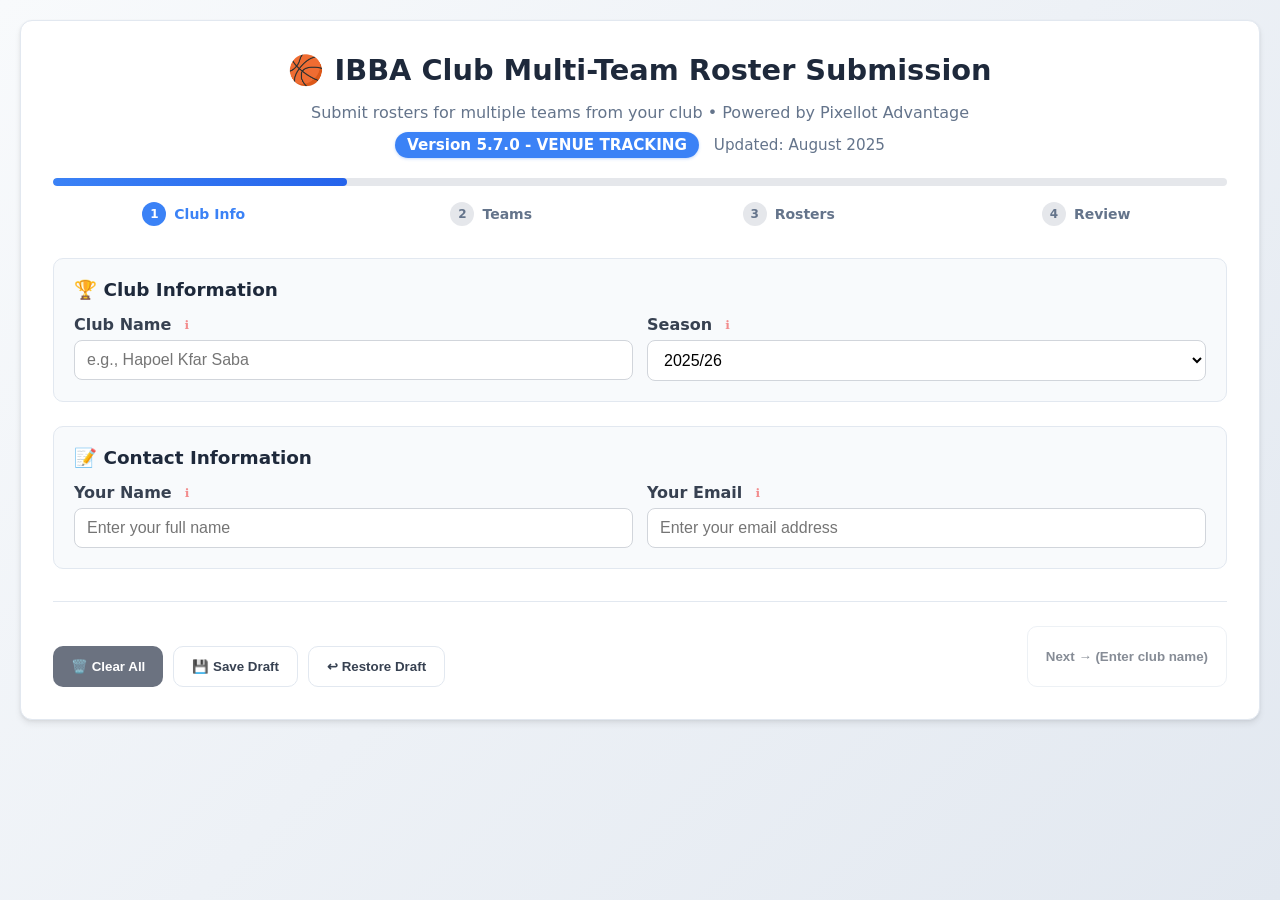
==== commit 41148101: "Update index.html" ====
--- a/index.html
+++ b/index.html
@@ -88,7 +88,7 @@
     .team-status.incomplete { background: var(--warn); color: white; }
     .team-status.empty { background: #e5e7eb; color: var(--muted); }
 
-    .team-info { display: grid; grid-template-columns: 1fr 1fr 1fr auto; gap: 12px; align-items: end; }
+    .team-info { display: grid; grid-template-columns: 1fr 1fr 1fr 1fr auto; gap: 12px; align-items: end; }
     .remove-team { background: var(--err); color: white; border: none; padding: 8px 12px; border-radius: 6px; cursor: pointer; font-weight: 600; }
     .remove-team:hover { background: #dc2626; }
 
@@ -376,7 +376,7 @@
     <p class="subtitle">Submit rosters for multiple teams from your club • Powered by Pixellot Advantage</p>
 
     <div class="version-info" aria-live="polite">
-      <span id="versionBadge" class="version">Version 5.6.0 - ENHANCED STAFF VALIDATION</span>
+      <span id="versionBadge" class="version">Version 5.7.0 - VENUE TRACKING</span>
       <span class="date">Updated: August 2025</span>
     </div>
 
@@ -673,7 +673,7 @@
     const DATA_SINK_URL = 'https://script.google.com/macros/s/AKfycbxchgyxazvH9t4N0prpLTboqeAlb6kRz6xUj-klQ1HIYtrZjs9qeKxWVqTttVJKdREj/exec';
     const DATA_SINK_KEY = 'Pixellot2@25';
 
-    const APP_VERSION = '5.6.0 - ENHANCED STAFF VALIDATION';
+    const APP_VERSION = '5.7.0 - VENUE TRACKING';
     const BUILD_DATE = new Date().toISOString().slice(0,10);
 
     const CURRENT_SEASON_START_YEAR = 2025;
@@ -684,7 +684,7 @@
     const DEFAULT_PLAYER_ROWS = 16;
     const HARD_MAX_PLAYERS = 40;
     const MIN_REQUIRED_PLAYERS = 8; // Minimum required players per team
-    const STORAGE_KEY = "ibbaMultiTeamDraft_v560"; // bumped for enhanced staff validation
+    const STORAGE_KEY = "ibbaMultiTeamDraft_v570"; // bumped for venue tracking
 
     // === ENHANCED SUBMISSION PROTECTION GLOBALS ===
     let submissionState = {
@@ -701,7 +701,7 @@
       season: '',
       submitterName: '',
       submitterEmail: '',
-      teams: [] // { id, nickname, ageGroup, league, players: [], staff: [] }
+      teams: [] // { id, nickname, ageGroup, league, venue, players: [], staff: [] }
     };
 
     let currentStep = 1;
@@ -1320,6 +1320,7 @@
         nickname: '',
         ageGroup: '',
         league: '',
+        venue: '',
         players: [],
         staff: []
       };
@@ -1342,6 +1343,8 @@
       if (team) {
         if (field === 'nickname') {
           value = formatTeamNickname(value);
+        } else if (field === 'venue') {
+          value = ucWords(value.trim());
         }
         team[field] = value;
         
@@ -1451,6 +1454,14 @@
               <input type="text" value="${team.nickname}" placeholder="e.g., EAGLES, COACH_SMITH (optional)" 
                      onchange="updateTeam(${team.id}, 'nickname', this.value)" 
                      oninput="updateTeam(${team.id}, 'nickname', this.value)" />
+            </div>
+            <div>
+              <label class="tooltip">Camera Venue
+                <span class="tooltiptext">Optional: Enter the venue/location where the Pixellot camera is installed for this team's games.</span>
+              </label>
+              <input type="text" value="${team.venue || ''}" placeholder="e.g., Main Gym, Court A (optional)" 
+                     onchange="updateTeam(${team.id}, 'venue', this.value)" 
+                     oninput="updateTeam(${team.id}, 'venue', this.value)" />
             </div>
             <div>
               <label class="required tooltip">Age Group
@@ -2034,6 +2045,9 @@
         if (team.nickname && team.nickname.trim()) {
           html += `<p><strong>Nickname:</strong> ${team.nickname}</p>`;
         }
+        if (team.venue && team.venue.trim()) {
+          html += `<p><strong>Venue:</strong> ${team.venue}</p>`;
+        }
         html += `<p><strong>Age Group:</strong> ${team.ageGroup} (${ageGroupToEnglish(team.ageGroup)})</p>`;
         html += `<p><strong>League:</strong> ${team.league} (${leagueToEnglish(team.league)})</p>`;
         
@@ -2082,6 +2096,7 @@
         teams: clubData.teams.map(team => ({
           nickname: team.nickname || '',
           fullName: getFullTeamName(team),
+          venue: team.venue || '',
           ageGroup: team.ageGroup,
           ageGroupEnglish: ageGroupToEnglish(team.ageGroup),
           league: team.league,
@@ -2123,6 +2138,9 @@
         if (team.nickname && team.nickname.trim()) {
           summary += `Nickname: ${team.nickname}\n`;
         }
+        if (team.venue && team.venue.trim()) {
+          summary += `Venue: ${team.venue}\n`;
+        }
         summary += `Age Group: ${team.ageGroupEnglish}\n`;
         summary += `League: ${team.leagueEnglish}\n`;
         summary += `Players: ${team.players.length}\n`;
@@ -2179,6 +2197,9 @@
         if (team.nickname && team.nickname.trim()) {
           csv += `Nickname: ${team.nickname}\n`;
         }
+        if (team.venue && team.venue.trim()) {
+          csv += `Venue: ${team.venue}\n`;
+        }
         csv += `Age Group: ${team.ageGroupEnglish}\n`;
         csv += `League: ${team.leagueEnglish}\n\n`;
         
@@ -2688,20 +2709,20 @@
         e.preventDefault();
         e.stopPropagation();
         
-        console.log('🚀 Multi-team submit attempt at:', new Date().toISOString());
+        console.log('Multi-team submit attempt at:', new Date().toISOString());
         
         // IMMEDIATE PREVENTION CHECKS
         const now = Date.now();
         
         if (submissionState.isSubmitting) {
-          console.log('❌ Already submitting, blocked');
+          console.log('Already submitting, blocked');
           showQuickMessage('Multi-team submission already in progress!', 'warning');
           return false;
         }
         
         if (now - submissionState.lastSubmissionTime < MIN_SUBMISSION_INTERVAL) {
           const waitTime = Math.ceil((MIN_SUBMISSION_INTERVAL - (now - submissionState.lastSubmissionTime)) / 1000);
-          console.log(`❌ Too soon, blocked. Wait ${waitTime} seconds`);
+          console.log(`Too soon, blocked. Wait ${waitTime} seconds`);
           showQuickMessage(`Please wait ${waitTime} more seconds before submitting again.`, 'warning');
           return false;
         }
@@ -2711,7 +2732,7 @@
         submissionState.lastSubmissionTime = now;
         submissionState.submissionId = generateSubmissionId();
         
-        console.log('✅ Multi-team submission started with ID:', submissionState.submissionId);
+        console.log('Multi-team submission started with ID:', submissionState.submissionId);
         
         // IMMEDIATE UI LOCKDOWN
         lockdownUI();
@@ -2720,7 +2741,7 @@
         try {
           await processSubmission();
         } catch (error) {
-          console.error('💥 Multi-team submission failed:', error);
+          console.error('Multi-team submission failed:', error);
           handleSubmissionError(error);
         } finally {
           // Only reset state on completion or error
@@ -2778,9 +2799,9 @@
         
         const success = clearAllData();
         if (success) {
-          flashOk('✅ All data cleared successfully! Form is now empty.');
+          flashOk('All data cleared successfully! Form is now empty.');
         } else {
-          alert('❌ Clear failed - check console for details');
+          alert('Clear failed - check console for details');
         }
       });
       
@@ -2866,7 +2887,7 @@
         updateNextButtonState();
       }, 100);
       
-      console.log('🛡️ IBBA Multi-Team Form with enhanced protection initialized');
+      console.log('IBBA Multi-Team Form with venue tracking initialized');
     });
   </script>
 </body>
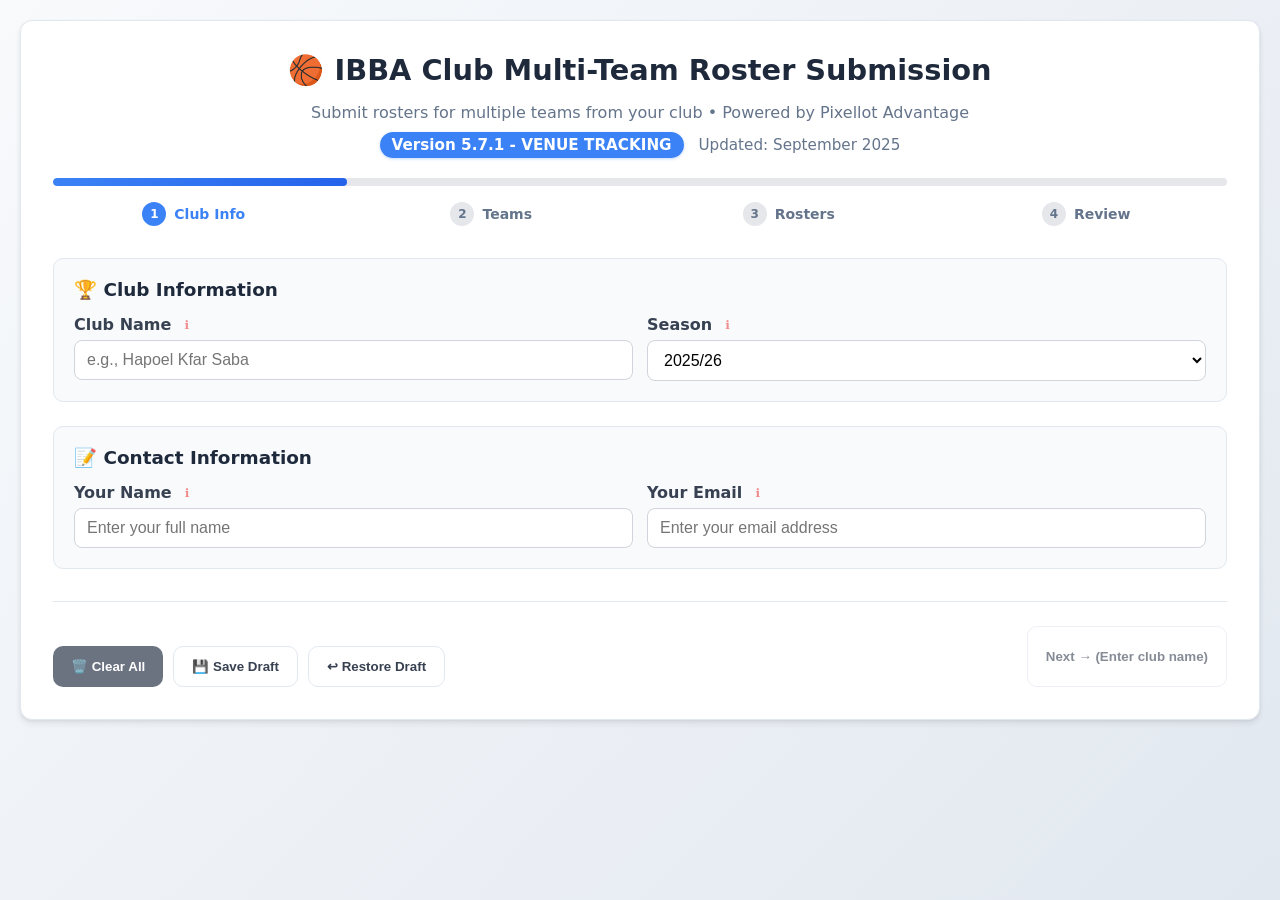
==== commit c6fda6e0: "Update index.html" ====
--- a/index.html
+++ b/index.html
@@ -376,8 +376,8 @@
     <p class="subtitle">Submit rosters for multiple teams from your club • Powered by Pixellot Advantage</p>
 
     <div class="version-info" aria-live="polite">
-      <span id="versionBadge" class="version">Version 5.7.0 - VENUE TRACKING</span>
-      <span class="date">Updated: August 2025</span>
+      <span id="versionBadge" class="version">Version 5.7.1 - VENUE TRACKING</span>
+    <span class="date">Updated: September 2025</span>
     </div>
 
     <!-- Progress Indicator -->
@@ -664,16 +664,20 @@
 
   <script>
     // === Configuration ===
-    const EmailJSConfig = Object.freeze({
-      publicKey: "_r4Y7hg0AGi5DhIcF",
-      serviceId: "service_4bdvcf9",
-      templateId: "template_6o8secn"
-    });
+const EmailJSConfig = Object.freeze({
+  publicKey: "_r4Y7hg0AGi5DhIcF",
+  serviceId: "service_4bdvcf9",
+  // Existing single-team template (kept for backward compatibility)
+  templateIdSingle: "template_6o8secn",
+  // New multi-team template – create in EmailJS and paste its ID here
+  templateIdMulti: "template_mt_roster" // <-- replace with your actual template ID
+});
+
 
     const DATA_SINK_URL = 'https://script.google.com/macros/s/AKfycbxchgyxazvH9t4N0prpLTboqeAlb6kRz6xUj-klQ1HIYtrZjs9qeKxWVqTttVJKdREj/exec';
     const DATA_SINK_KEY = 'Pixellot2@25';
 
-    const APP_VERSION = '5.7.0 - VENUE TRACKING';
+    const APP_VERSION = '5.7.1 - VENUE TRACKING';
     const BUILD_DATE = new Date().toISOString().slice(0,10);
 
     const CURRENT_SEASON_START_YEAR = 2025;
@@ -2490,53 +2494,74 @@
         }
         
         const submissionData = buildSubmissionData();
+
+        // Derive season label and a clear, descriptive subject
+        const seasonStartYear = parseInt(submissionData.season.split('-')[0], 10);
+        const seasonShort = seasonLabel(seasonStartYear);
+        const emailSubject = `IBBA Roster: ${submissionData.clubName} (${seasonShort}) – Multi-Team`;
+
         const submissionParams = {
           submission_id: submissionState.submissionId,
           club_name: submissionData.clubName,
           season: submissionData.season,
-          season_label: seasonLabel(parseInt(submissionData.season.split('-')[0], 10)),
+          season_label: seasonShort,
           submitter_name: submissionData.submitterName,
           submitter_email: submissionData.submitterEmail,
           total_teams: submissionData.teams.length,
           total_players: submissionData.teams.reduce((sum, team) => sum + team.players.length, 0),
           roster_data: buildSubmissionSummary(submissionData),
-          timestamp: new Date().toISOString()
+          timestamp: new Date().toISOString(),
+
+          // Populate legacy single-team placeholders so existing templates render correct subjects
+          team_name: submissionData.clubName,
+          league: seasonShort,
+
+          // Optional: some EmailJS templates support {{subject}}
+          subject: emailSubject
         };
-        
+
         console.log('📧 Sending multi-team confirmation email...');
-        
+
         const controller = new AbortController();
         const timeout = setTimeout(() => controller.abort(), 25000); // 25 second timeout for multi-team
-        
+
         try {
-          await sendEmailViaAPI(submissionParams, { signal: controller.signal });
+          const isMulti = submissionData.teams.length > 1;
+          await sendEmailViaAPI(
+            submissionParams,
+            {
+              signal: controller.signal,
+              templateId: isMulti ? EmailJSConfig.templateIdMulti : EmailJSConfig.templateIdSingle
+            }
+          );
           console.log('✅ Email sent successfully');
         } finally {
           clearTimeout(timeout);
         }
-        
+
         console.log('💾 Saving all team data...');
         try {
           await sendToSheet(submissionData);
           console.log('✅ Data saved successfully');
         } catch (error) {
           console.warn('⚠️ Data save failed, continuing anyway:', error);
-          // Don't fail the whole process for data sink issues
-        }
-        
+          // Do not fail the whole process for data sink issues
+        }
+
         console.log('📁 Generating CSV files...');
         downloadCSV(submissionData);
         await delay(2000); // Let download start for multi-team
         console.log('✅ Files generated');
-        
+
         // Success!
         showSubmissionSuccess();
-        
+
       } catch (error) {
         console.error('💥 Multi-team process failed:', error);
         throw error;
       }
     }
+
 
     // === SUCCESS AND ERROR HANDLING ===
     function showSubmissionSuccess() {
@@ -2580,12 +2605,13 @@
     async function sendEmailViaAPI(params, options) {
       const url = 'https://api.emailjs.com/api/v1.0/email/send';
       
-      const payload = {
-        service_id: EmailJSConfig.serviceId,
-        template_id: EmailJSConfig.templateId,
-        user_id: EmailJSConfig.publicKey,
-        template_params: params
-      };
+const payload = {
+  service_id: EmailJSConfig.serviceId,
+  template_id: options?.templateId || EmailJSConfig.templateIdSingle,
+  user_id: EmailJSConfig.publicKey,
+  template_params: params
+};
+
       
       const requestOptions = {
         method: 'POST',
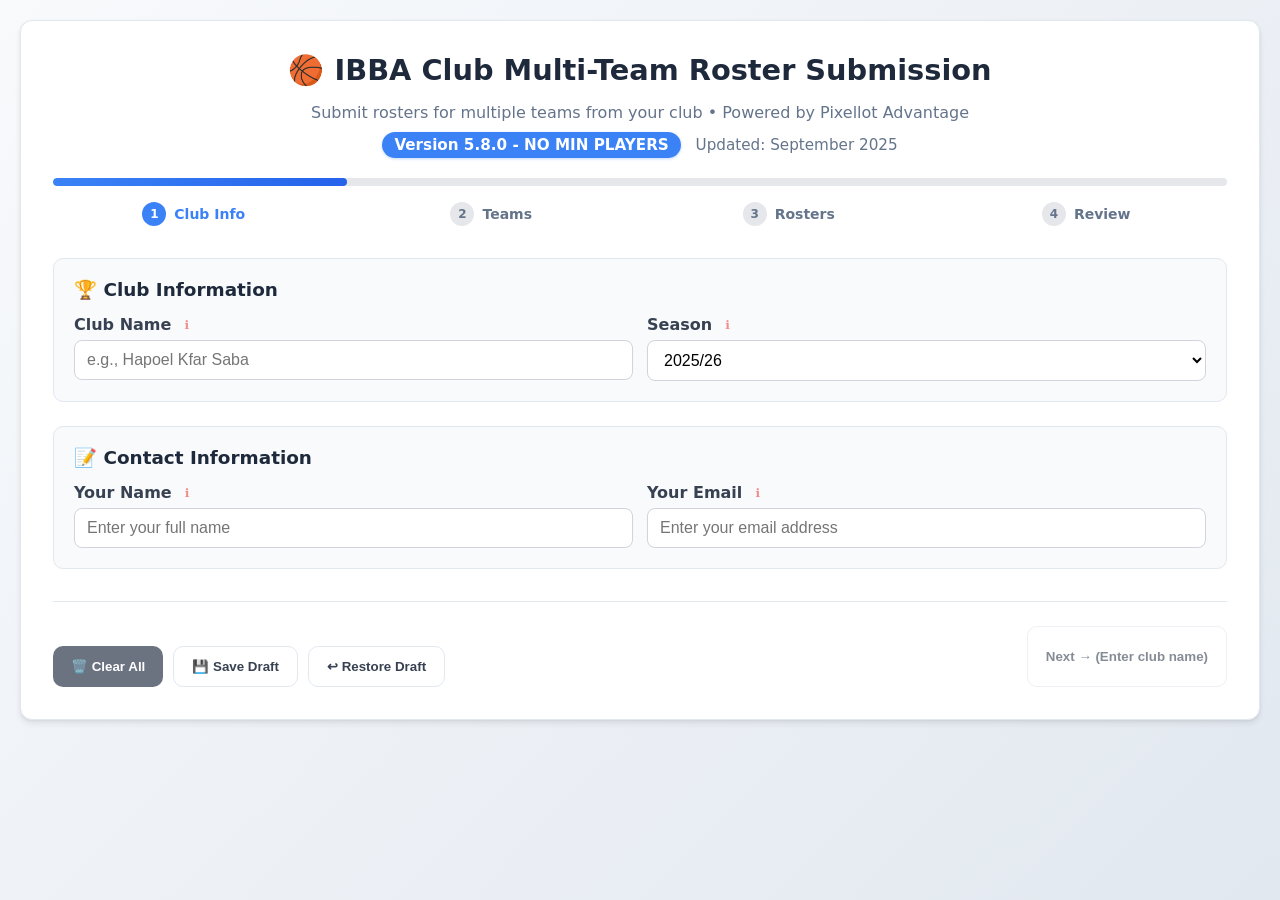
==== commit ec7af8df: "Update index.html" ====
--- a/index.html
+++ b/index.html
@@ -376,7 +376,7 @@
     <p class="subtitle">Submit rosters for multiple teams from your club • Powered by Pixellot Advantage</p>
 
     <div class="version-info" aria-live="polite">
-      <span id="versionBadge" class="version">Version 5.7.1 - VENUE TRACKING</span>
+      <span id="versionBadge" class="version">Version 5.8.0 - NO MIN PLAYERS</span>
     <span class="date">Updated: September 2025</span>
     </div>
 
@@ -493,6 +493,9 @@
               <!-- Players Section -->
               <div class="roster-section">
                 <h3>🎯 Players</h3>
+                <p class="subtitle" style="margin-bottom: 16px; font-size: 14px; color: #64748b;">
+                  <strong>Note:</strong> Team rosters can be submitted with any number of players (including zero). Add players as needed.
+                </p>
                 
                 <!-- Bulk Operations -->
                 <div class="bulk-ops">
@@ -673,11 +676,10 @@
   templateIdMulti: "template_mt_roster" // <-- replace with your actual template ID
 });
 
-
     const DATA_SINK_URL = 'https://script.google.com/macros/s/AKfycbxchgyxazvH9t4N0prpLTboqeAlb6kRz6xUj-klQ1HIYtrZjs9qeKxWVqTttVJKdREj/exec';
     const DATA_SINK_KEY = 'Pixellot2@25';
 
-    const APP_VERSION = '5.7.1 - VENUE TRACKING';
+    const APP_VERSION = '5.8.0 - NO MIN PLAYERS';
     const BUILD_DATE = new Date().toISOString().slice(0,10);
 
     const CURRENT_SEASON_START_YEAR = 2025;
@@ -687,8 +689,8 @@
 
     const DEFAULT_PLAYER_ROWS = 16;
     const HARD_MAX_PLAYERS = 40;
-    const MIN_REQUIRED_PLAYERS = 8; // Minimum required players per team
-    const STORAGE_KEY = "ibbaMultiTeamDraft_v570"; // bumped for venue tracking
+    const MIN_REQUIRED_PLAYERS = 0; // Changed from 8 to 0 - no minimum required
+    const STORAGE_KEY = "ibbaMultiTeamDraft_v580"; // bumped for no minimum players
 
     // === ENHANCED SUBMISSION PROTECTION GLOBALS ===
     let submissionState = {
@@ -1004,13 +1006,13 @@
           saveCurrentTeamRoster();
         }
         
+        // REMOVED MINIMUM PLAYER REQUIREMENT
+        // Now check only for head coach requirement
         const incompleteTeams = [];
         clubData.teams.forEach(team => {
-          const completePlayers = team.players?.filter(p => p.jersey && p.first && p.last && p.position) || [];
-          const hasMinPlayers = completePlayers.length >= MIN_REQUIRED_PLAYERS;
-          const hasStaff = team.staff?.some(s => s.first && s.last) || false;
+          const hasHeadCoach = team.staff?.[0]?.first && team.staff?.[0]?.last;
           
-          if (!hasMinPlayers || !hasStaff) {
+          if (!hasHeadCoach) {
             incompleteTeams.push(team);
           }
         });
@@ -1018,7 +1020,7 @@
         canProceed = incompleteTeams.length === 0;
         
         if (!canProceed) {
-          reasonText = `${incompleteTeams.length} team(s) need ${MIN_REQUIRED_PLAYERS}+ players and staff`;
+          reasonText = `${incompleteTeams.length} team(s) need head coach information`;
         }
       }
       
@@ -1114,7 +1116,7 @@
           saveCurrentTeamRoster();
         }
         
-        // Enhanced roster validation
+        // SIMPLIFIED VALIDATION - REMOVED MINIMUM PLAYER REQUIREMENT
         const validationResults = validateAllTeamRosters();
         if (!validationResults.valid) {
           alert(validationResults.message);
@@ -1129,35 +1131,30 @@
       for (const team of clubData.teams) {
         const teamName = getFullTeamName(team);
         
-        // Check for at least 8 complete players
-        const completePlayers = team.players?.filter(p => p.jersey && p.first && p.last && p.position) || [];
-        if (completePlayers.length < MIN_REQUIRED_PLAYERS) {
-          return {
-            valid: false,
-            message: `${teamName} needs at least ${MIN_REQUIRED_PLAYERS} complete players (jersey, first name, last name, position are required). Currently has ${completePlayers.length} complete players.`
-          };
-        }
-        
-        // Check for player completeness
-        const playerValidation = validatePlayersCompleteness(team);
-        if (playerValidation) {
-          return {
-            valid: false,
-            message: `${teamName}: ${playerValidation}`
-          };
-        }
-        
-        // Check for duplicate jerseys
-        const jerseys = team.players?.map(p => normJersey(p.jersey)).filter(Boolean) || [];
-        const duplicates = jerseys.filter((jersey, index) => jerseys.indexOf(jersey) !== index);
-        if (duplicates.length > 0) {
-          return {
-            valid: false,
-            message: `${teamName} has duplicate jersey numbers: ${duplicates.join(', ')}`
-          };
-        }
-        
-        // Check head coach
+        // REMOVED MINIMUM PLAYER CHECK - teams can now have 0 players
+        
+        // Check for player completeness only if players exist
+        if (team.players && team.players.length > 0) {
+          const playerValidation = validatePlayersCompleteness(team);
+          if (playerValidation) {
+            return {
+              valid: false,
+              message: `${teamName}: ${playerValidation}`
+            };
+          }
+          
+          // Check for duplicate jerseys only if players exist
+          const jerseys = team.players?.map(p => normJersey(p.jersey)).filter(Boolean) || [];
+          const duplicates = jerseys.filter((jersey, index) => jerseys.indexOf(jersey) !== index);
+          if (duplicates.length > 0) {
+            return {
+              valid: false,
+              message: `${teamName} has duplicate jersey numbers: ${duplicates.join(', ')}`
+            };
+          }
+        }
+        
+        // Check head coach (still required)
         const headCoachValidation = validateHeadCoach(team);
         if (headCoachValidation) {
           return {
@@ -1579,10 +1576,9 @@
     }
 
     function hasCompleteRoster(team) {
-      const completePlayers = team.players?.filter(p => p.jersey && p.first && p.last && p.position) || [];
-      const hasMinPlayers = completePlayers.length >= MIN_REQUIRED_PLAYERS;
-      const hasStaff = team.staff?.some(s => s.first && s.last) || false;
-      return hasMinPlayers && hasStaff;
+      // SIMPLIFIED - now only requires head coach, players are optional
+      const hasHeadCoach = team.staff?.[0]?.first && team.staff?.[0]?.last;
+      return hasHeadCoach;
     }
 
     function showTeamRoster(teamId) {
@@ -2069,7 +2065,7 @@
           });
           html += '</ul>';
         } else {
-          html += '<p style="color: #ef4444; font-weight: 600;">⚠️ No players added</p>';
+          html += '<p style="color: #64748b; font-weight: 400;">📝 No players added yet (can submit with 0 players)</p>';
         }
         
         if (completeStaff.length > 0) {
@@ -2562,7 +2558,6 @@
       }
     }
 
-
     // === SUCCESS AND ERROR HANDLING ===
     function showSubmissionSuccess() {
       hideEnhancedModal();
@@ -2605,14 +2600,13 @@
     async function sendEmailViaAPI(params, options) {
       const url = 'https://api.emailjs.com/api/v1.0/email/send';
       
-const payload = {
-  service_id: EmailJSConfig.serviceId,
-  template_id: options?.templateId || EmailJSConfig.templateIdSingle,
-  user_id: EmailJSConfig.publicKey,
-  template_params: params
-};
-
-      
+      const payload = {
+        service_id: EmailJSConfig.serviceId,
+        template_id: options?.templateId || EmailJSConfig.templateIdSingle,
+        user_id: EmailJSConfig.publicKey,
+        template_params: params
+      };
+
       const requestOptions = {
         method: 'POST',
         headers: { 
@@ -2659,7 +2653,6 @@
       for (let attempt = 1; attempt <= 3; attempt++) {
         try {
           await fetch(url, {
-            method: 'POST',
             mode: 'no-cors',
             headers: { 'Content-Type': 'text/plain' },
             body: JSON.stringify(payload)
@@ -2913,7 +2906,7 @@
         updateNextButtonState();
       }, 100);
       
-      console.log('IBBA Multi-Team Form with venue tracking initialized');
+      console.log('IBBA Multi-Team Form - No minimum players requirement initialized');
     });
   </script>
 </body>
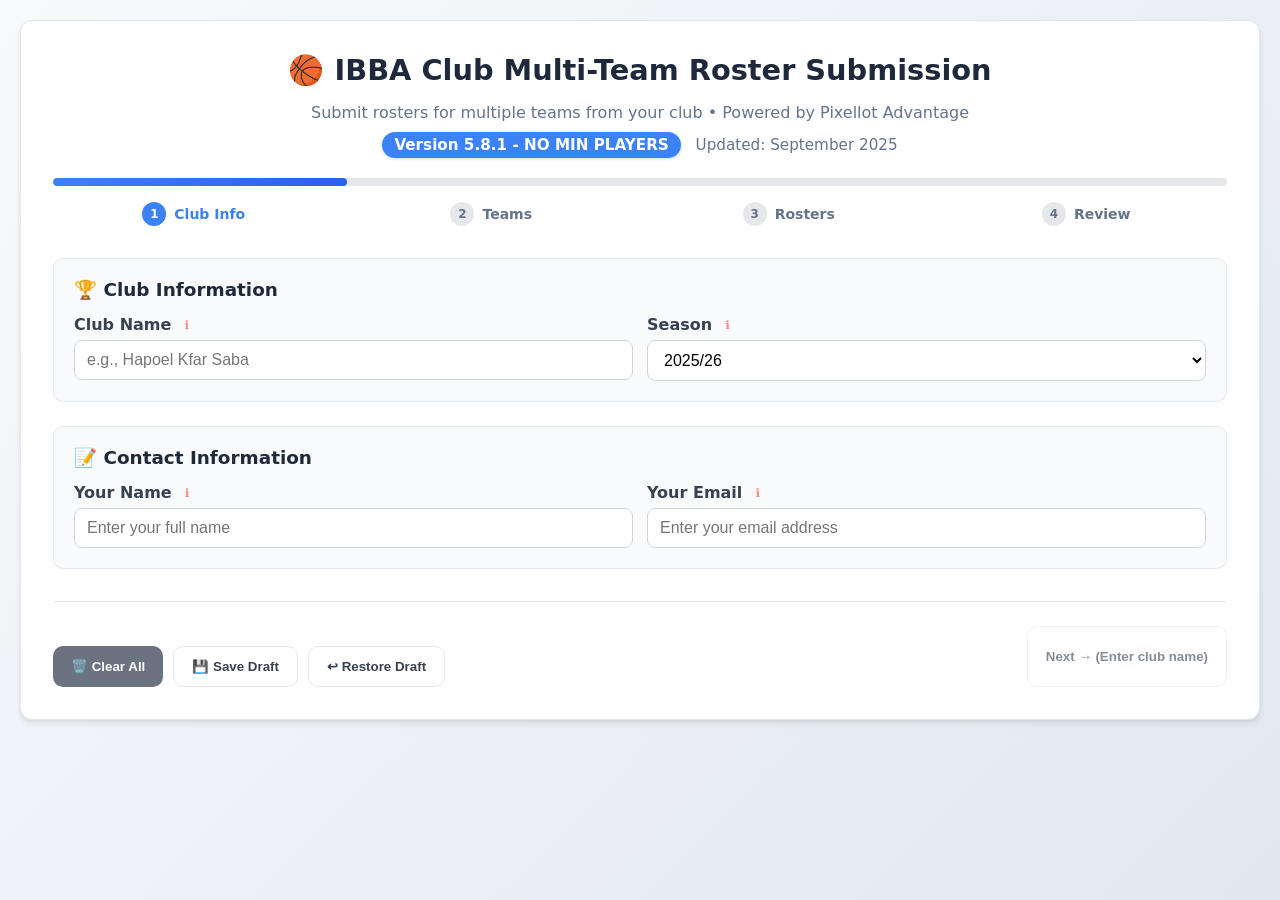
==== commit 20124794: "Update index.html" ====
--- a/index.html
+++ b/index.html
@@ -376,7 +376,7 @@
     <p class="subtitle">Submit rosters for multiple teams from your club • Powered by Pixellot Advantage</p>
 
     <div class="version-info" aria-live="polite">
-      <span id="versionBadge" class="version">Version 5.8.0 - NO MIN PLAYERS</span>
+      <span id="versionBadge" class="version">Version 5.8.1 - NO MIN PLAYERS</span>
     <span class="date">Updated: September 2025</span>
     </div>
 
@@ -673,13 +673,13 @@
   // Existing single-team template (kept for backward compatibility)
   templateIdSingle: "template_6o8secn",
   // New multi-team template – create in EmailJS and paste its ID here
-  templateIdMulti: "template_mt_roster" // <-- replace with your actual template ID
+  templateIdMulti: "template_6o8secn" // <-- replace with your actual template ID
 });
 
     const DATA_SINK_URL = 'https://script.google.com/macros/s/AKfycbxchgyxazvH9t4N0prpLTboqeAlb6kRz6xUj-klQ1HIYtrZjs9qeKxWVqTttVJKdREj/exec';
     const DATA_SINK_KEY = 'Pixellot2@25';
 
-    const APP_VERSION = '5.8.0 - NO MIN PLAYERS';
+    const APP_VERSION = '5.8.1 - NO MIN PLAYERS';
     const BUILD_DATE = new Date().toISOString().slice(0,10);
 
     const CURRENT_SEASON_START_YEAR = 2025;
@@ -690,7 +690,7 @@
     const DEFAULT_PLAYER_ROWS = 16;
     const HARD_MAX_PLAYERS = 40;
     const MIN_REQUIRED_PLAYERS = 0; // Changed from 8 to 0 - no minimum required
-    const STORAGE_KEY = "ibbaMultiTeamDraft_v580"; // bumped for no minimum players
+    const STORAGE_KEY = "ibbaMultiTeamDraft_v581"; // bumped for CSV download fix
 
     // === ENHANCED SUBMISSION PROTECTION GLOBALS ===
     let submissionState = {
@@ -2516,40 +2516,53 @@
           subject: emailSubject
         };
 
+        // 🟢 STEP 1: DOWNLOAD CSV FIRST (CRITICAL - MUST SUCCEED)
+        console.log('📁 Generating CSV files...');
+        try {
+          downloadCSV(submissionData);
+          await delay(1500);
+          console.log('✅ CSV downloaded successfully to user device');
+        } catch (csvError) {
+          console.error('💥 CSV download failed:', csvError);
+          throw new Error('Could not generate CSV file for download. This is critical.');
+        }
+
+        // 🟡 STEP 2: SEND EMAIL (NON-CRITICAL - WARN IF FAILS BUT CONTINUE)
         console.log('📧 Sending multi-team confirmation email...');
-
-        const controller = new AbortController();
-        const timeout = setTimeout(() => controller.abort(), 25000); // 25 second timeout for multi-team
-
         try {
-          const isMulti = submissionData.teams.length > 1;
-          await sendEmailViaAPI(
-            submissionParams,
-            {
-              signal: controller.signal,
-              templateId: isMulti ? EmailJSConfig.templateIdMulti : EmailJSConfig.templateIdSingle
-            }
-          );
-          console.log('✅ Email sent successfully');
-        } finally {
-          clearTimeout(timeout);
-        }
-
-        console.log('💾 Saving all team data...');
+          const controller = new AbortController();
+          const timeout = setTimeout(() => controller.abort(), 25000); // 25 second timeout for multi-team
+
+          try {
+            const isMulti = submissionData.teams.length > 1;
+            await sendEmailViaAPI(
+              submissionParams,
+              {
+                signal: controller.signal,
+                templateId: isMulti ? EmailJSConfig.templateIdMulti : EmailJSConfig.templateIdSingle
+              }
+            );
+            console.log('✅ Email sent successfully');
+          } finally {
+            clearTimeout(timeout);
+          }
+        } catch (emailError) {
+          console.warn('⚠️ Email send failed (non-critical), but CSV was successfully downloaded:', emailError);
+          // Don't throw - email failure is not critical since CSV was saved
+        }
+
+        // 🟡 STEP 3: SAVE DATA TO SHEET (NON-CRITICAL - WARN IF FAILS BUT CONTINUE)
+        console.log('💾 Saving all team data to backup sheet...');
         try {
           await sendToSheet(submissionData);
-          console.log('✅ Data saved successfully');
-        } catch (error) {
-          console.warn('⚠️ Data save failed, continuing anyway:', error);
-          // Do not fail the whole process for data sink issues
-        }
-
-        console.log('📁 Generating CSV files...');
-        downloadCSV(submissionData);
-        await delay(2000); // Let download start for multi-team
-        console.log('✅ Files generated');
-
-        // Success!
+          console.log('✅ Data saved to backup sheet successfully');
+        } catch (sheetError) {
+          console.warn('⚠️ Sheet save failed (non-critical), but CSV was successfully downloaded:', sheetError);
+          // Don't throw - sheet failure is not critical since CSV was saved
+        }
+
+        // Success - CSV was definitely downloaded
+        console.log('✅ Multi-team submission completed successfully');
         showSubmissionSuccess();
 
       } catch (error) {
@@ -2585,8 +2598,8 @@
       
       submissionState.isSubmitting = false; // Allow retry on error
       
-      // Show error modal instead of alert
-      showErrorModal('The email system is temporarily unavailable, but your roster data has been saved.');
+      // Show error modal with updated message
+      showErrorModal('Your roster data should have been downloaded to your computer. If the download did not appear, try again. The email notification system may be temporarily unavailable.');
       
       console.error('Multi-team submission error details:', {
         submissionId: submissionState.submissionId,
